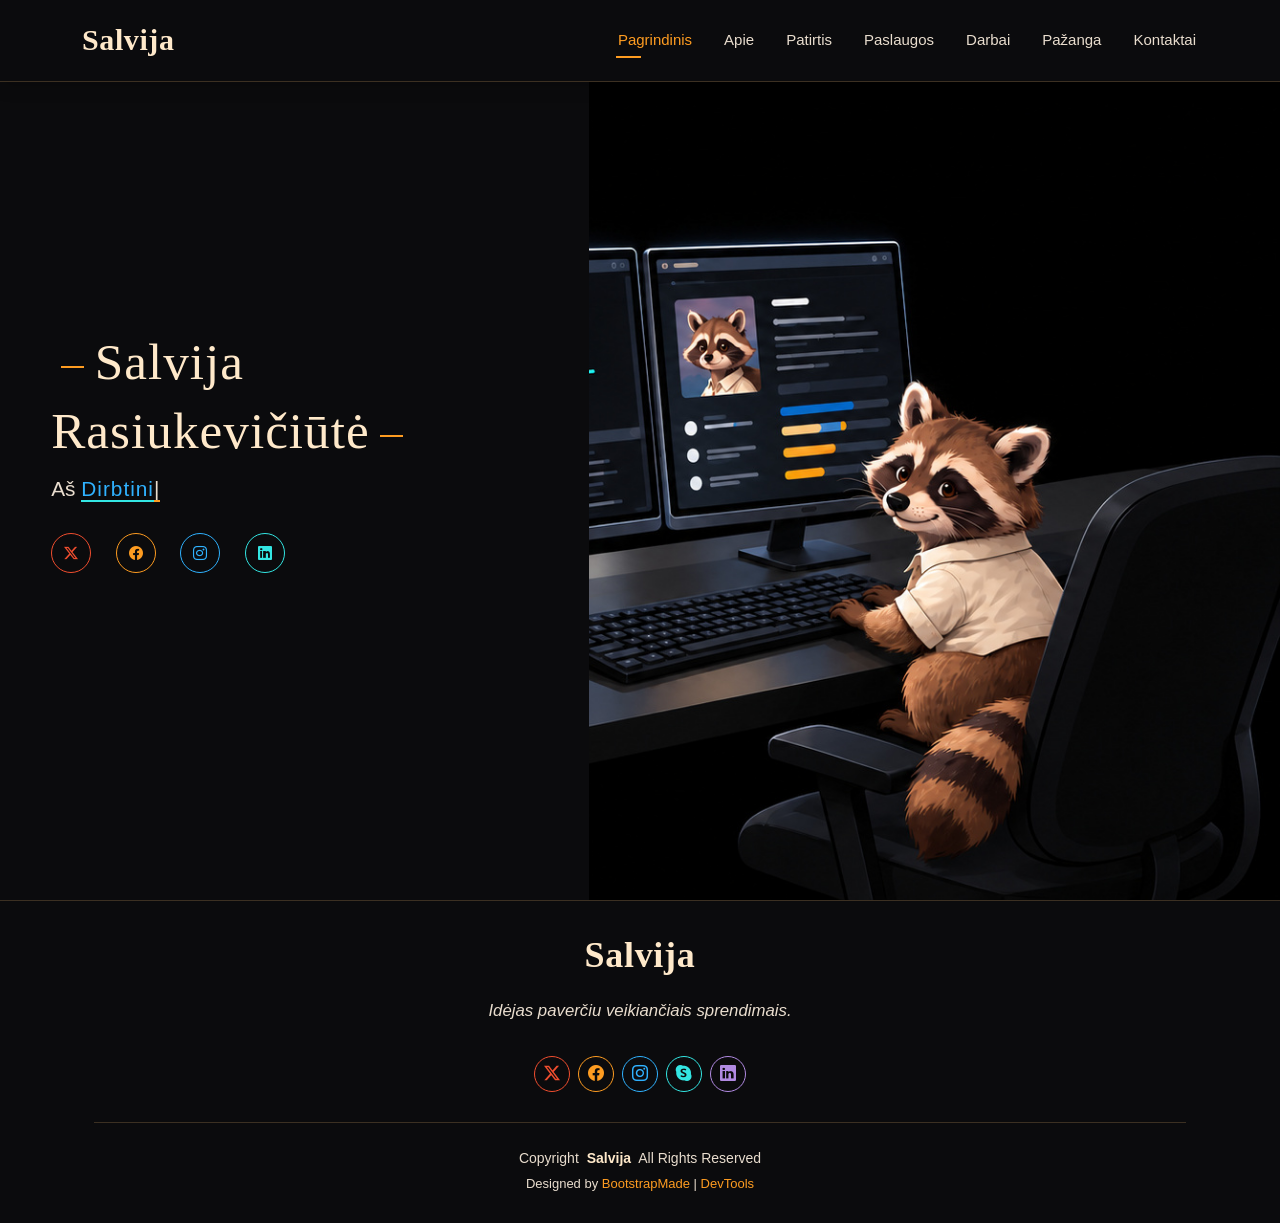
==== index.html @ 09b63aa3 "" ====
<!DOCTYPE html>
<html lang="lt">

<head>
  <meta charset="utf-8">
  <meta content="width=device-width, initial-scale=1.0" name="viewport">
  <title>Mano CV | Salvija Rasiukevičiūtė</title>
  <meta name="author" content="Salvija Rasiukevičiūtė">
  <meta name="description" content="Salvija Rasiukevičiūtė CV puslapis">
  <meta name="keywords" content="">

  <!-- Favicons -->
  <link href="assets/img/favicon.png?v=2" rel="icon">
  <link href="assets/img/apple-touch-icon.png" rel="apple-touch-icon">

  <!-- Fonts -->
  <link href="https://fonts.googleapis.com" rel="preconnect">
  <link href="https://fonts.gstatic.com" rel="preconnect" crossorigin>
  <link href="https://fonts.googleapis.com/css2?family=Roboto:ital,wght@0,100;0,300;0,400;0,500;0,700;0,900;1,100;1,300;1,400;1,500;1,700;1,900&family=Poppins:ital,wght@0,100;0,200;0,300;0,400;0,500;0,600;0,700;0,800;0,900;1,100;1,200;1,300;1,400;1,500;1,600;1,700;1,800;1,900&family=Raleway:ital,wght@0,100;0,200;0,300;0,400;0,500;0,600;0,700;0,800;0,900;1,100;1,200;1,300;1,400;1,500;1,600;1,700;1,800;1,900&display=swap" rel="stylesheet">

  <!-- Vendor CSS Files -->
  <link href="assets/vendor/bootstrap/css/bootstrap.min.css" rel="stylesheet">
  <link href="assets/vendor/bootstrap-icons/bootstrap-icons.css" rel="stylesheet">
  <link href="assets/vendor/aos/aos.css" rel="stylesheet">
  <link href="assets/vendor/swiper/swiper-bundle.min.css" rel="stylesheet">
  <link href="assets/vendor/glightbox/css/glightbox.min.css" rel="stylesheet">

  <!-- Main CSS File -->
  <link href="assets/css/main.css" rel="stylesheet">
  <link href="assets/css/custom.css?v=meskenas-2" rel="stylesheet">

  <!-- =======================================================
  * Template Name: Personal
  * Template URL: https://bootstrapmade.com/personal-free-resume-bootstrap-template/
  * Updated: Mar 05 2025 with Bootstrap v5.3.3
  * Author: BootstrapMade.com
  * License: https://bootstrapmade.com/license/
  ======================================================== -->
</head>

<body class="index-page">

  <header id="header" class="header d-flex align-items-center fixed-top">
    <div class="container-fluid container-xl position-relative d-flex align-items-center justify-content-between">

      <a href="index.html" class="logo d-flex align-items-center">
        <!-- Uncomment the line below if you also wish to use an image logo -->
        <!-- <img src="assets/img/logo.webp" alt=""> -->
        <h1 class="sitename">Salvija</h1>
      </a>

      <nav id="navmenu" class="navmenu">
        <ul>
          <li><a href="index.html" class="active">Pagrindinis</a></li>
          <li><a href="about.html">Apie</a></li>
          <li><a href="resume.html">Patirtis</a></li>
          <li><a href="services.html">Paslaugos</a></li>
          <li><a href="portfolio.html">Darbai</a></li>
          <li><a href="progress.html">Pažanga</a></li>
          <li><a href="contact.html">Kontaktai</a></li>
        </ul>
        <i class="mobile-nav-toggle d-xl-none bi bi-list"></i>
      </nav>

    </div>
  </header>

  <main class="main">

    <!-- Hero Section -->
    <section id="hero" class="hero section dark-background">

      <img src="assets/img/hero-bg.jpg" alt="Meškėnas prie kompiuterio su programavimo ir CV langais" data-aos="fade-in">

      <div class="container" data-aos="zoom-out" data-aos-delay="100">
        <h2>Salvija Rasiukevičiūtė</h2>
        <p>Aš <span class="typed" data-typed-items="Dirbtinio intelekto sistemų studentė"></span><span class="typed-cursor typed-cursor--blink"></span></p>
        <div class="social-links">
          <a href="#"><i class="bi bi-twitter-x"></i></a>
          <a href="#"><i class="bi bi-facebook"></i></a>
          <a href="#"><i class="bi bi-instagram"></i></a>
          <a href="#"><i class="bi bi-linkedin"></i></a>
        </div>
      </div>

    </section><!-- /Hero Section -->

  </main>

  <footer id="footer" class="footer dark-background">
    <div class="container">
      <h3 class="sitename">Salvija</h3>
      <p>Idėjas paverčiu veikiančiais sprendimais.</p>
      <div class="social-links d-flex justify-content-center">
        <a href=""><i class="bi bi-twitter-x"></i></a>
        <a href=""><i class="bi bi-facebook"></i></a>
        <a href=""><i class="bi bi-instagram"></i></a>
        <a href=""><i class="bi bi-skype"></i></a>
        <a href=""><i class="bi bi-linkedin"></i></a>
      </div>
      <div class="container">
        <div class="copyright">
          <span>Copyright</span> <strong class="px-1 sitename">Salvija</strong> <span>All Rights Reserved</span>
        </div>
        <div class="credits">
          <!-- All the links in the footer should remain intact. -->
          <!-- You can delete the links only if you've purchased the pro version. -->
          <!-- Licensing information: https://bootstrapmade.com/license/ -->
          <!-- Purchase the pro version with working PHP/AJAX contact form: [buy-url] -->
          Designed by <a href="https://bootstrapmade.com/">BootstrapMade</a> | <a href="https://bootstrapmade.com/tools/">DevTools</a>
        </div>
      </div>
    </div>
  </footer>

  <!-- Scroll Top -->
  <a href="#" id="scroll-top" class="scroll-top d-flex align-items-center justify-content-center"><i class="bi bi-arrow-up-short"></i></a>

  <!-- Preloader -->
  <div id="preloader"></div>

  <!-- Vendor JS Files -->
  <script src="assets/vendor/bootstrap/js/bootstrap.bundle.min.js"></script>
  <script src="assets/vendor/php-email-form/validate.js"></script>
  <script src="assets/vendor/aos/aos.js"></script>
  <script src="assets/vendor/typed.js/typed.umd.js"></script>
  <script src="assets/vendor/purecounter/purecounter_vanilla.js"></script>
  <script src="assets/vendor/waypoints/noframework.waypoints.js"></script>
  <script src="assets/vendor/swiper/swiper-bundle.min.js"></script>
  <script src="assets/vendor/glightbox/js/glightbox.min.js"></script>
  <script src="assets/vendor/imagesloaded/imagesloaded.pkgd.min.js"></script>
  <script src="assets/vendor/isotope-layout/isotope.pkgd.min.js"></script>

  <!-- Main JS File -->
  <script src="assets/js/main.js"></script>

</body>

</html>
---- assets/css/main.css ----
/**
* Template Name: Personal
* Template URL: https://bootstrapmade.com/personal-free-resume-bootstrap-template/
* Updated: Mar 05 2025 with Bootstrap v5.3.3
* Author: BootstrapMade.com
* License: https://bootstrapmade.com/license/
*/

/*--------------------------------------------------------------
# Font & Color Variables
# Help: https://bootstrapmade.com/color-system/
--------------------------------------------------------------*/
/* Fonts */
:root {
  --default-font: "Roboto",  system-ui, -apple-system, "Segoe UI", Roboto, "Helvetica Neue", Arial, "Noto Sans", "Liberation Sans", sans-serif, "Apple Color Emoji", "Segoe UI Emoji", "Segoe UI Symbol", "Noto Color Emoji";
  --heading-font: "Raleway",  sans-serif;
  --nav-font: "Poppins",  sans-serif;
}

/* Global Colors - The following color variables are used throughout the website. Updating them here will change the color scheme of the entire website */
:root { 
  --background-color: #000000; /* Background color for the entire website, including individual sections */
  --default-color: #fafafa; /* Default color used for the majority of the text content across the entire website */
  --heading-color: #ffffff; /* Color for headings, subheadings and title throughout the website */
  --accent-color: #18d26e; /* Accent color that represents your brand on the website. It's used for buttons, links, and other elements that need to stand out */
  --surface-color: #1a1a1a; /* The surface color is used as a background of boxed elements within sections, such as cards, icon boxes, or other elements that require a visual separation from the global background. */
  --contrast-color: #000000; /* Contrast color for text, ensuring readability against backgrounds of accent, heading, or default colors. */
}

/* Nav Menu Colors - The following color variables are used specifically for the navigation menu. They are separate from the global colors to allow for more customization options */
:root {
  --nav-color: #fafafa;  /* The default color of the main navmenu links */
  --nav-hover-color: #18d26e; /* Applied to main navmenu links when they are hovered over or active */
  --nav-mobile-background-color: #1a1a1a; /* Used as the background color for mobile navigation menu */
  --nav-dropdown-background-color: #1a1a1a; /* Used as the background color for dropdown items that appear when hovering over primary navigation items */
  --nav-dropdown-color: #fafafa; /* Used for navigation links of the dropdown items in the navigation menu. */
  --nav-dropdown-hover-color: #18d26e; /* Similar to --nav-hover-color, this color is applied to dropdown navigation links when they are hovered over. */
}

/* Color Presets - These classes override global colors when applied to any section or element, providing reuse of the sam color scheme. */

.light-background {
  --background-color: #1a1a1a;
  --surface-color: #343434;
}

.dark-background {
  --background-color: rgba(15, 15, 15, 0.975);
  --default-color: #ffffff;
  --heading-color: #ffffff;
  --surface-color: #292929f9;
  --contrast-color: #000000;
}

/* Smooth scroll */
:root {
  scroll-behavior: smooth;
}

/*--------------------------------------------------------------
# General Styling & Shared Classes
--------------------------------------------------------------*/
body {
  color: var(--default-color);
  background-color: var(--background-color);
  font-family: var(--default-font);
}

a {
  color: var(--accent-color);
  text-decoration: none;
  transition: 0.3s;
}

a:hover {
  color: color-mix(in srgb, var(--accent-color), transparent 25%);
  text-decoration: none;
}

h1,
h2,
h3,
h4,
h5,
h6 {
  color: var(--heading-color);
  font-family: var(--heading-font);
}

/* PHP Email Form Messages
------------------------------*/
.php-email-form .error-message {
  display: none;
  background: #df1529;
  color: #ffffff;
  text-align: left;
  padding: 15px;
  margin-bottom: 24px;
  font-weight: 600;
}

.php-email-form .sent-message {
  display: none;
  color: #ffffff;
  background: #059652;
  text-align: center;
  padding: 15px;
  margin-bottom: 24px;
  font-weight: 600;
}

.php-email-form .loading {
  display: none;
  background: var(--surface-color);
  text-align: center;
  padding: 15px;
  margin-bottom: 24px;
}

.php-email-form .loading:before {
  content: "";
  display: inline-block;
  border-radius: 50%;
  width: 24px;
  height: 24px;
  margin: 0 10px -6px 0;
  border: 3px solid var(--accent-color);
  border-top-color: var(--surface-color);
  animation: php-email-form-loading 1s linear infinite;
}

@keyframes php-email-form-loading {
  0% {
    transform: rotate(0deg);
  }

  100% {
    transform: rotate(360deg);
  }
}

/*--------------------------------------------------------------
# Global Header
--------------------------------------------------------------*/
.header {
  --background-color: rgba(0, 0, 0, 0);
  color: var(--default-color);
  background-color: var(--background-color);
  padding: 15px 0;
  transition: all 0.5s;
  z-index: 997;
}

.header .logo {
  line-height: 1;
}

.header .logo img {
  max-height: 32px;
  margin-right: 8px;
}

.header .logo h1 {
  font-size: 30px;
  margin: 0;
  font-weight: 700;
  color: var(--heading-color);
}

.scrolled .header {
  box-shadow: 0px 0 18px rgba(0, 0, 0, 0.1);
}

/* Global Header on Scroll
------------------------------*/
.scrolled .header {
  --background-color: rgba(0, 0, 0, 0.8);
}

/*--------------------------------------------------------------
# Navigation Menu
--------------------------------------------------------------*/
/* Desktop Navigation */
@media (min-width: 1200px) {
  .navmenu {
    padding: 0;
  }

  .navmenu ul {
    margin: 0;
    padding: 0;
    display: flex;
    list-style: none;
    align-items: center;
  }

  .navmenu li {
    position: relative;
  }

  .navmenu>ul>li {
    white-space: nowrap;
    padding: 15px 14px;
  }

  .navmenu>ul>li:last-child {
    padding-right: 0;
  }

  .navmenu a,
  .navmenu a:focus {
    color: var(--nav-color);
    font-size: 15px;
    padding: 0 2px;
    font-family: var(--nav-font);
    font-weight: 400;
    display: flex;
    align-items: center;
    justify-content: space-between;
    white-space: nowrap;
    transition: 0.3s;
    position: relative;
  }

  .navmenu a i,
  .navmenu a:focus i {
    font-size: 12px;
    line-height: 0;
    margin-left: 5px;
    transition: 0.3s;
  }

  .navmenu>ul>li>a:before {
    content: "";
    position: absolute;
    height: 2px;
    bottom: -6px;
    left: 0;
    background-color: var(--nav-hover-color);
    visibility: hidden;
    width: 0px;
    transition: all 0.3s ease-in-out 0s;
  }

  .navmenu a:hover:before,
  .navmenu li:hover>a:before,
  .navmenu .active:before {
    visibility: visible;
    width: 25px;
  }

  .navmenu li:hover>a,
  .navmenu .active,
  .navmenu .active:focus {
    color: var(--nav-hover-color);
  }

  .navmenu .dropdown ul {
    margin: 0;
    padding: 10px 0;
    background: var(--nav-dropdown-background-color);
    display: block;
    position: absolute;
    visibility: hidden;
    left: 14px;
    top: 130%;
    opacity: 0;
    transition: 0.3s;
    border-radius: 4px;
    z-index: 99;
    box-shadow: 0px 0px 30px rgba(0, 0, 0, 0.1);
  }

  .navmenu .dropdown ul li {
    min-width: 200px;
  }

  .navmenu .dropdown ul a {
    padding: 10px 20px;
    font-size: 15px;
    text-transform: none;
    color: var(--nav-dropdown-color);
  }

  .navmenu .dropdown ul a i {
    font-size: 12px;
  }

  .navmenu .dropdown ul a:hover,
  .navmenu .dropdown ul .active:hover,
  .navmenu .dropdown ul li:hover>a {
    color: var(--nav-dropdown-hover-color);
  }

  .navmenu .dropdown:hover>ul {
    opacity: 1;
    top: 100%;
    visibility: visible;
  }

  .navmenu .dropdown .dropdown ul {
    top: 0;
    left: -90%;
    visibility: hidden;
  }

  .navmenu .dropdown .dropdown:hover>ul {
    opacity: 1;
    top: 0;
    left: -100%;
    visibility: visible;
  }
}

/* Mobile Navigation */
@media (max-width: 1199px) {
  .mobile-nav-toggle {
    color: var(--nav-color);
    font-size: 28px;
    line-height: 0;
    margin-right: 10px;
    cursor: pointer;
    transition: color 0.3s;
  }

  .navmenu {
    padding: 0;
    z-index: 9997;
  }

  .navmenu ul {
    display: none;
    list-style: none;
    position: absolute;
    inset: 60px 20px 20px 20px;
    padding: 10px 0;
    margin: 0;
    border-radius: 6px;
    background-color: var(--nav-mobile-background-color);
    border: 1px solid color-mix(in srgb, var(--default-color), transparent 90%);
    box-shadow: none;
    overflow-y: auto;
    transition: 0.3s;
    z-index: 9998;
  }

  .navmenu a,
  .navmenu a:focus {
    color: var(--nav-dropdown-color);
    padding: 10px 20px;
    font-family: var(--nav-font);
    font-size: 17px;
    font-weight: 500;
    display: flex;
    align-items: center;
    justify-content: space-between;
    white-space: nowrap;
    transition: 0.3s;
  }

  .navmenu a i,
  .navmenu a:focus i {
    font-size: 12px;
    line-height: 0;
    margin-left: 5px;
    width: 30px;
    height: 30px;
    display: flex;
    align-items: center;
    justify-content: center;
    border-radius: 50%;
    transition: 0.3s;
    background-color: color-mix(in srgb, var(--accent-color), transparent 90%);
  }

  .navmenu a i:hover,
  .navmenu a:focus i:hover {
    background-color: var(--accent-color);
    color: var(--contrast-color);
  }

  .navmenu a:hover,
  .navmenu .active,
  .navmenu .active:focus {
    color: var(--nav-dropdown-hover-color);
  }

  .navmenu .active i,
  .navmenu .active:focus i {
    background-color: var(--accent-color);
    color: var(--contrast-color);
    transform: rotate(180deg);
  }

  .navmenu .dropdown ul {
    position: static;
    display: none;
    z-index: 99;
    padding: 10px 0;
    margin: 10px 20px;
    background-color: var(--nav-dropdown-background-color);
    transition: all 0.5s ease-in-out;
  }

  .navmenu .dropdown ul ul {
    background-color: rgba(33, 37, 41, 0.1);
  }

  .navmenu .dropdown>.dropdown-active {
    display: block;
    background-color: rgba(33, 37, 41, 0.03);
  }

  .mobile-nav-active {
    overflow: hidden;
  }

  .mobile-nav-active .mobile-nav-toggle {
    color: #fff;
    position: absolute;
    font-size: 32px;
    top: 15px;
    right: 15px;
    margin-right: 0;
    z-index: 9999;
  }

  .mobile-nav-active .navmenu {
    position: fixed;
    overflow: hidden;
    inset: 0;
    background: rgba(33, 37, 41, 0.8);
    transition: 0.3s;
  }

  .mobile-nav-active .navmenu>ul {
    display: block;
  }
}

/*--------------------------------------------------------------
# Global Footer
--------------------------------------------------------------*/
.footer {
  color: var(--default-color);
  background-color: var(--background-color);
  font-size: 14px;
  text-align: center;
  padding: 30px 0;
  position: relative;
}

.footer h3 {
  font-size: 36px;
  font-weight: 700;
  position: relative;
  padding: 0;
  margin: 0 0 15px 0;
}

.footer p {
  font-size: 15;
  font-style: italic;
  padding: 0;
  margin: 0 0 30px 0;
}

.footer .social-links {
  margin: 0 0 30px 0;
}

.footer .social-links a {
  font-size: 16px;
  display: flex;
  align-items: center;
  justify-content: center;
  background: var(--accent-color);
  color: var(--contrast-color);
  line-height: 1;
  margin: 0 4px;
  border-radius: 50%;
  text-align: center;
  width: 36px;
  height: 36px;
  transition: 0.3s;
}

.footer .social-links a:hover {
  background: color-mix(in srgb, var(--accent-color), transparent 20%);
  text-decoration: none;
}

.footer .copyright {
  padding-top: 25px;
  border-top: 1px solid color-mix(in srgb, var(--default-color), transparent 90%);
}

.footer .credits {
  font-size: 13px;
  padding-top: 5px;
}

/*--------------------------------------------------------------
# Preloader
--------------------------------------------------------------*/
#preloader {
  position: fixed;
  inset: 0;
  z-index: 999999;
  overflow: hidden;
  background: var(--background-color);
  transition: all 0.6s ease-out;
}

#preloader:before {
  content: "";
  position: fixed;
  top: calc(50% - 30px);
  left: calc(50% - 30px);
  border: 6px solid #ffffff;
  border-color: var(--accent-color) transparent var(--accent-color) transparent;
  border-radius: 50%;
  width: 60px;
  height: 60px;
  animation: animate-preloader 1.5s linear infinite;
}

@keyframes animate-preloader {
  0% {
    transform: rotate(0deg);
  }

  100% {
    transform: rotate(360deg);
  }
}

/*--------------------------------------------------------------
# Scroll Top Button
--------------------------------------------------------------*/
.scroll-top {
  position: fixed;
  visibility: hidden;
  opacity: 0;
  right: 15px;
  bottom: -15px;
  z-index: 99999;
  background-color: var(--accent-color);
  width: 44px;
  height: 44px;
  border-radius: 50px;
  transition: all 0.4s;
}

.scroll-top i {
  font-size: 24px;
  color: var(--contrast-color);
  line-height: 0;
}

.scroll-top:hover {
  background-color: color-mix(in srgb, var(--accent-color), transparent 20%);
  color: var(--contrast-color);
}

.scroll-top.active {
  visibility: visible;
  opacity: 1;
  bottom: 15px;
}

/*--------------------------------------------------------------
# Disable aos animation delay on mobile devices
--------------------------------------------------------------*/
@media screen and (max-width: 768px) {
  [data-aos-delay] {
    transition-delay: 0 !important;
  }
}

/*--------------------------------------------------------------
# Global Page Titles & Breadcrumbs
--------------------------------------------------------------*/
.page-title {
  color: var(--default-color);
  background-color: var(--background-color);
  position: relative;
}

.page-title .heading {
  padding: 160px 0 80px 0;
  border-top: 1px solid color-mix(in srgb, var(--default-color), transparent 90%);
}

.page-title .heading h1 {
  font-size: 38px;
  font-weight: 700;
}

.page-title nav {
  background-color: color-mix(in srgb, var(--default-color), transparent 90%);
  padding: 20px 0;
}

.page-title nav ol {
  display: flex;
  flex-wrap: wrap;
  list-style: none;
  margin: 0;
  font-size: 16px;
  font-weight: 600;
}

.page-title nav ol li+li {
  padding-left: 10px;
}

.page-title nav ol li+li::before {
  content: "/";
  display: inline-block;
  padding-right: 10px;
  color: color-mix(in srgb, var(--default-color), transparent 70%);
}

/*--------------------------------------------------------------
# Global Sections
--------------------------------------------------------------*/
section,
.section {
  color: var(--default-color);
  background-color: var(--background-color);
  padding: 60px 0;
  scroll-margin-top: 100px;
  overflow: clip;
}

@media (max-width: 1199px) {

  section,
  .section {
    scroll-margin-top: 66px;
  }
}

/*--------------------------------------------------------------
# Global Section Titles
--------------------------------------------------------------*/
.section-title {
  padding-bottom: 60px;
  position: relative;
}

.section-title h2 {
  font-size: 14px;
  font-weight: 500;
  padding: 0;
  line-height: 1px;
  margin: 0;
  letter-spacing: 1.5px;
  text-transform: uppercase;
  color: color-mix(in srgb, var(--default-color), transparent 50%);
  position: relative;
}

.section-title h2::after {
  content: "";
  width: 120px;
  height: 1px;
  display: inline-block;
  background: var(--accent-color);
  margin: 4px 10px;
}

.section-title div {
  color: var(--heading-color);
  margin: 0;
  margin: 0;
  font-size: 28px;
  font-weight: 700;
  text-transform: uppercase;
  font-family: var(--heading-font);
}

/*--------------------------------------------------------------
# Hero Section
--------------------------------------------------------------*/
.hero {
  width: 100%;
  min-height: 100vh;
  position: relative;
  padding: 80px 0;
  display: flex;
  align-items: center;
  justify-content: center;
}

.hero img {
  position: absolute;
  inset: 0;
  display: block;
  width: 100%;
  height: 100%;
  object-fit: cover;
  z-index: 1;
}

.hero .container {
  position: relative;
  z-index: 3;
}

.hero h2 {
  margin: 0;
  font-size: 64px;
  font-weight: 700;
}

.hero p {
  margin: 5px 0 0 0;
  font-size: 26px;
}

.hero p span {
  letter-spacing: 1px;
  border-bottom: 2px solid var(--accent-color);
}

.hero .social-links {
  margin-top: 25px;
}

.hero .social-links a {
  background-color: color-mix(in srgb, var(--default-color), transparent 90%);
  color: var(--default-color);
  font-size: 14px;
  width: 40px;
  height: 40px;
  border-radius: 50px;
  display: inline-flex;
  align-items: center;
  justify-content: center;
  margin-right: 20px;
  transition: 0.3s;
}

.hero .social-links a:hover {
  background-color: var(--accent-color);
}

@media (max-width: 768px) {
  .hero h2 {
    font-size: 32px;
  }

  .hero p {
    font-size: 20px;
  }
}

/*--------------------------------------------------------------
# About Section
--------------------------------------------------------------*/
.about .content h2 {
  font-weight: 700;
  font-size: 24px;
}

.about .content ul {
  list-style: none;
  padding: 0;
}

.about .content ul li {
  margin-bottom: 20px;
  display: flex;
  align-items: center;
}

.about .content ul strong {
  margin-right: 10px;
}

.about .content ul i {
  font-size: 16px;
  margin-right: 5px;
  color: var(--accent-color);
  line-height: 0;
}

/*--------------------------------------------------------------
# Stats Section
--------------------------------------------------------------*/
.stats i {
  background-color: var(--surface-color);
  color: var(--accent-color);
  box-shadow: 0px 2px 25px rgba(0, 0, 0, 0.1);
  width: 54px;
  height: 54px;
  font-size: 24px;
  border-radius: 50px;
  border: 2px solid var(--background-color);
  display: inline-flex;
  align-items: center;
  justify-content: center;
  position: relative;
  z-index: 1;
}

.stats .stats-item {
  background-color: var(--surface-color);
  margin-top: -27px;
  padding: 30px 30px 25px 30px;
  width: 100%;
  position: relative;
  text-align: center;
  box-shadow: 0px 2px 35px rgba(0, 0, 0, 0.1);
  border-radius: 4px;
  z-index: 0;
}

.stats .stats-item span {
  font-size: 36px;
  display: block;
  font-weight: 700;
  color: color-mix(in srgb, var(--default-color), transparent 20%);
}

.stats .stats-item p {
  padding: 0;
  margin: 0;
  font-family: var(--heading-font);
  font-size: 16px;
}

/*--------------------------------------------------------------
# Skills Section
--------------------------------------------------------------*/
.skills .progress {
  height: 60px;
  display: block;
  background: none;
  border-radius: 0;
}

.skills .progress .skill {
  color: var(--heading-color);
  padding: 0;
  margin: 0 0 6px 0;
  text-transform: uppercase;
  display: block;
  font-weight: 600;
  font-family: var(--heading-font);
}

.skills .progress .skill .val {
  float: right;
  font-style: normal;
}

.skills .progress-bar-wrap {
  background: color-mix(in srgb, var(--default-color), transparent 90%);
  height: 10px;
}

.skills .progress-bar {
  width: 1px;
  height: 10px;
  transition: 0.9s;
  background-color: var(--accent-color);
}

/*--------------------------------------------------------------
# Interests Section
--------------------------------------------------------------*/
.interests .features-item {
  background-color: var(--surface-color);
  display: flex;
  align-items: center;
  padding: 20px;
  transition: 0.3s;
  border: 1px solid color-mix(in srgb, var(--default-color), transparent 90%);
  position: relative;
}

.interests .features-item i {
  font-size: 32px;
  padding-right: 10px;
  line-height: 0;
}

.interests .features-item h3 {
  font-weight: 700;
  margin: 0;
  padding: 0;
  line-height: 1;
  font-size: 16px;
}

.interests .features-item h3 a {
  color: var(--heading-color);
  transition: 0.3s;
}

.interests .features-item:hover {
  border-color: var(--accent-color);
}

.interests .features-item:hover h3 a {
  color: var(--accent-color);
}

/*--------------------------------------------------------------
# Testimonials Section
--------------------------------------------------------------*/
.testimonials .testimonials-carousel,
.testimonials .testimonials-slider {
  overflow: hidden;
}

.testimonials .testimonial-item {
  box-sizing: content-box;
  min-height: 320px;
}

.testimonials .testimonial-item .testimonial-img {
  width: 90px;
  border-radius: 50%;
  margin: -40px 0 0 40px;
  position: relative;
  z-index: 2;
  border: 6px solid var(--background-color);
}

.testimonials .testimonial-item h3 {
  font-size: 18px;
  font-weight: bold;
  margin: 10px 0 5px 45px;
}

.testimonials .testimonial-item h4 {
  font-size: 14px;
  color: color-mix(in srgb, var(--default-color), transparent 20%);
  margin: 0 0 0 45px;
}

.testimonials .testimonial-item .quote-icon-left,
.testimonials .testimonial-item .quote-icon-right {
  color: color-mix(in srgb, var(--accent-color), transparent 50%);
  font-size: 26px;
  line-height: 0;
}

.testimonials .testimonial-item .quote-icon-left {
  display: inline-block;
  left: -5px;
  position: relative;
}

.testimonials .testimonial-item .quote-icon-right {
  display: inline-block;
  right: -5px;
  position: relative;
  top: 10px;
  transform: scale(-1, -1);
}

.testimonials .testimonial-item p {
  font-style: italic;
  margin: 0 15px 0 15px;
  padding: 20px 20px 60px 20px;
  background: var(--surface-color);
  border-radius: 6px;
  position: relative;
  z-index: 1;
}

.testimonials .swiper-wrapper {
  height: auto;
}

.testimonials .swiper-pagination {
  margin-top: 20px;
  position: relative;
}

.testimonials .swiper-pagination .swiper-pagination-bullet {
  width: 12px;
  height: 12px;
  background-color: var(--background-color);
  opacity: 1;
  border: 1px solid var(--accent-color);
}

.testimonials .swiper-pagination .swiper-pagination-bullet-active {
  background-color: var(--accent-color);
}

/*--------------------------------------------------------------
# Resume Section
--------------------------------------------------------------*/
.resume .resume-title {
  color: var(--heading-color);
  font-size: 26px;
  font-weight: 700;
  margin-top: 20px;
  margin-bottom: 20px;
}

.resume .resume-item {
  padding: 0 0 20px 20px;
  margin-top: -2px;
  border-left: 2px solid var(--accent-color);
  position: relative;
}

.resume .resume-item h4 {
  line-height: 18px;
  font-size: 18px;
  font-weight: 600;
  text-transform: uppercase;
  color: color-mix(in srgb, var(--default-color), transparent 20%);
  margin-bottom: 10px;
}

.resume .resume-item h5 {
  font-size: 16px;
  padding: 5px 15px;
  display: inline-block;
  font-weight: 600;
  margin-bottom: 10px;
}

.resume .resume-item ul {
  padding-left: 20px;
}

.resume .resume-item ul li {
  padding-bottom: 10px;
}

.resume .resume-item:last-child {
  padding-bottom: 0;
}

.resume .resume-item::before {
  content: "";
  position: absolute;
  width: 16px;
  height: 16px;
  border-radius: 50px;
  left: -9px;
  top: 0;
  background: var(--background-color);
  border: 2px solid var(--accent-color);
}

/*--------------------------------------------------------------
# Services Section
--------------------------------------------------------------*/
.services .service-item {
  background-color: var(--surface-color);
  text-align: center;
  padding: 80px 20px;
  transition: all ease-in-out 0.3s;
  height: 100%;
}

.services .service-item .icon {
  margin: 0 auto;
  width: 64px;
  height: 64px;
  background: var(--accent-color);
  border-radius: 4px;
  display: flex;
  align-items: center;
  justify-content: center;
  margin-bottom: 20px;
  transition: 0.3s;
  transform-style: preserve-3d;
}

.services .service-item .icon i {
  color: var(--contrast-color);
  font-size: 28px;
  transition: ease-in-out 0.3s;
}

.services .service-item .icon::before {
  position: absolute;
  content: "";
  left: -8px;
  top: -8px;
  height: 100%;
  width: 100%;
  background: color-mix(in srgb, var(--accent-color), transparent 80%);
  border-radius: 5px;
  transition: all 0.3s ease-out 0s;
  transform: translateZ(-1px);
}

.services .service-item h3 {
  font-weight: 700;
  margin: 10px 0 15px 0;
  font-size: 22px;
}

.services .service-item p {
  line-height: 24px;
  font-size: 14px;
  margin-bottom: 0;
}

.services .service-item:hover {
  background: var(--accent-color);
  border-color: var(--accent-color);
}

.services .service-item:hover .icon {
  background: var(--surface-color);
}

.services .service-item:hover .icon i {
  color: var(--accent-color);
}

.services .service-item:hover .icon::before {
  background: color-mix(in srgb, var(--background-color), transparent 70%);
}

.services .service-item:hover h3,
.services .service-item:hover p {
  color: var(--contrast-color);
}

/*--------------------------------------------------------------
# Service Details Section
--------------------------------------------------------------*/
.service-details .services-list {
  background-color: var(--surface-color);
  padding: 10px 30px;
  border: 1px solid color-mix(in srgb, var(--default-color), transparent 90%);
  margin-bottom: 20px;
}

.service-details .services-list a {
  display: block;
  line-height: 1;
  padding: 8px 0 8px 15px;
  border-left: 3px solid color-mix(in srgb, var(--default-color), transparent 70%);
  margin: 20px 0;
  color: color-mix(in srgb, var(--default-color), transparent 20%);
  transition: 0.3s;
}

.service-details .services-list a.active {
  color: var(--heading-color);
  font-weight: 700;
  border-color: var(--accent-color);
}

.service-details .services-list a:hover {
  border-color: var(--accent-color);
}

.service-details .services-img {
  margin-bottom: 20px;
}

.service-details h3 {
  font-size: 26px;
  font-weight: 700;
}

.service-details h4 {
  font-size: 20px;
  font-weight: 700;
}

.service-details p {
  font-size: 15px;
}

.service-details ul {
  list-style: none;
  padding: 0;
  font-size: 15px;
}

.service-details ul li {
  padding: 5px 0;
  display: flex;
  align-items: center;
}

.service-details ul i {
  font-size: 20px;
  margin-right: 8px;
  color: var(--accent-color);
}

/*--------------------------------------------------------------
# Portfolio Section
--------------------------------------------------------------*/
.portfolio .portfolio-filters {
  padding: 0;
  margin: 0 auto 20px auto;
  list-style: none;
  text-align: center;
}

.portfolio .portfolio-filters li {
  cursor: pointer;
  display: inline-block;
  padding: 0;
  font-size: 18px;
  font-weight: 500;
  margin: 0 10px;
  line-height: 1;
  margin-bottom: 5px;
  transition: all 0.3s ease-in-out;
}

.portfolio .portfolio-filters li:hover,
.portfolio .portfolio-filters li.filter-active {
  color: var(--accent-color);
}

.portfolio .portfolio-filters li:first-child {
  margin-left: 0;
}

.portfolio .portfolio-filters li:last-child {
  margin-right: 0;
}

@media (max-width: 575px) {
  .portfolio .portfolio-filters li {
    font-size: 14px;
    margin: 0 5px;
  }
}

.portfolio .portfolio-content {
  position: relative;
  overflow: hidden;
}

.portfolio .portfolio-content img {
  transition: 0.3s;
}

.portfolio .portfolio-content .portfolio-info {
  opacity: 0;
  position: absolute;
  inset: 0;
  z-index: 3;
  transition: all ease-in-out 0.3s;
  background: rgba(0, 0, 0, 0.6);
  padding: 15px;
}

.portfolio .portfolio-content .portfolio-info h4 {
  font-size: 14px;
  padding: 5px 10px;
  font-weight: 400;
  color: #ffffff;
  display: inline-block;
  background-color: var(--accent-color);
}

.portfolio .portfolio-content .portfolio-info p {
  position: absolute;
  bottom: 10px;
  text-align: center;
  display: inline-block;
  left: 0;
  right: 0;
  font-size: 16px;
  font-weight: 600;
  color: rgba(255, 255, 255, 0.8);
}

.portfolio .portfolio-content .portfolio-info .preview-link,
.portfolio .portfolio-content .portfolio-info .details-link {
  position: absolute;
  left: calc(50% - 40px);
  font-size: 26px;
  top: calc(50% - 14px);
  color: #fff;
  transition: 0.3s;
  line-height: 1.2;
}

.portfolio .portfolio-content .portfolio-info .preview-link:hover,
.portfolio .portfolio-content .portfolio-info .details-link:hover {
  color: var(--accent-color);
}

.portfolio .portfolio-content .portfolio-info .details-link {
  left: 50%;
  font-size: 34px;
  line-height: 0;
}

.portfolio .portfolio-content:hover .portfolio-info {
  opacity: 1;
}

.portfolio .portfolio-content:hover img {
  transform: scale(1.1);
}

/*--------------------------------------------------------------
# Portfolio Details Section
--------------------------------------------------------------*/
.portfolio-details .portfolio-details-slider img {
  width: 100%;
}

.portfolio-details .portfolio-details-slider .swiper-pagination {
  margin-top: 20px;
  position: relative;
}

.portfolio-details .portfolio-details-slider .swiper-pagination .swiper-pagination-bullet {
  width: 12px;
  height: 12px;
  background-color: color-mix(in srgb, var(--default-color), transparent 85%);
  opacity: 1;
}

.portfolio-details .portfolio-details-slider .swiper-pagination .swiper-pagination-bullet-active {
  background-color: var(--accent-color);
}

.portfolio-details .portfolio-info {
  background-color: var(--surface-color);
  padding: 30px;
  box-shadow: 0px 0 30px rgba(0, 0, 0, 0.1);
}

.portfolio-details .portfolio-info h3 {
  font-size: 22px;
  font-weight: 700;
  margin-bottom: 20px;
  padding-bottom: 20px;
  border-bottom: 1px solid color-mix(in srgb, var(--default-color), transparent 85%);
}

.portfolio-details .portfolio-info ul {
  list-style: none;
  padding: 0;
  font-size: 15px;
}

.portfolio-details .portfolio-info ul li+li {
  margin-top: 10px;
}

.portfolio-details .portfolio-description {
  padding-top: 30px;
}

.portfolio-details .portfolio-description h2 {
  font-size: 26px;
  font-weight: 700;
  margin-bottom: 20px;
}

.portfolio-details .portfolio-description p {
  padding: 0;
  color: color-mix(in srgb, var(--default-color), transparent 30%);
}

/*--------------------------------------------------------------
# Starter Section Section
--------------------------------------------------------------*/
.starter-section {
  /* Add your styles here */
}

/*--------------------------------------------------------------
# Contact Section
--------------------------------------------------------------*/
.contact .info-item {
  box-shadow: 0px 0px 20px rgba(0, 0, 0, 0.1);
  padding: 20px 30px;
}

.contact .info-item .icon {
  color: var(--contrast-color);
  background-color: var(--accent-color);
  width: 56px;
  height: 56px;
  font-size: 24px;
  display: flex;
  justify-content: center;
  align-items: center;
  transition: all 0.3s ease-in-out;
  border-radius: 50%;
  margin-right: 15px;
}

.contact .info-item h3 {
  font-size: 18px;
  font-weight: 700;
  margin: 0 0 2px 0;
}

.contact .info-item p {
  padding: 0;
  margin-bottom: 0;
  font-size: 14px;
}

.contact .info-item .social-links a {
  font-size: 24px;
  display: inline-block;
  line-height: 1;
  margin: 4px 6px 0 0;
  transition: 0.3s;
  color: color-mix(in srgb, var(--default-color), transparent 50%);
}

.contact .info-item .social-links a:hover {
  color: var(--accent-color);
}

.contact .php-email-form {
  box-shadow: 0px 0px 20px rgba(0, 0, 0, 0.1);
  padding: 30px;
  margin-top: 30px;
}

@media (max-width: 575px) {
  .contact .php-email-form {
    padding: 20px;
  }
}

.contact .php-email-form input[type=text],
.contact .php-email-form input[type=email],
.contact .php-email-form textarea {
  color: var(--default-color);
  background-color: color-mix(in srgb, var(--background-color), transparent 50%);
  border-color: color-mix(in srgb, var(--default-color), transparent 80%);
  font-size: 14px;
  padding: 10px 15px;
  box-shadow: none;
  border-radius: 0;
}

.contact .php-email-form input[type=text]:focus,
.contact .php-email-form input[type=email]:focus,
.contact .php-email-form textarea:focus {
  border-color: var(--accent-color);
}

.contact .php-email-form input[type=text]::placeholder,
.contact .php-email-form input[type=email]::placeholder,
.contact .php-email-form textarea::placeholder {
  color: color-mix(in srgb, var(--default-color), transparent 70%);
}

.contact .php-email-form button[type=submit] {
  color: var(--contrast-color);
  background: var(--accent-color);
  border: 0;
  padding: 10px 30px;
  transition: 0.4s;
  border-radius: 50px;
}

.contact .php-email-form button[type=submit]:hover {
  background: color-mix(in srgb, var(--accent-color), transparent 20%);
}
---- assets/css/custom.css ----
/* 1-2. Spalvos ir sriftai */
:root {
  /* Nuotraukos spalvos */
  --red: #f14e2f;
  --orange: #fe9c21;
  --blue: #30b2ff;
  --aqua: #33e6e3;
  --violet: #b18ae2;
  --gold: #fdc749;
  --divider-color: #3c3022;
  --panel-border: #302a24;
  --page-accent: var(--orange);
  --default-font: "Segoe UI", Arial, sans-serif;
  --heading-font: Georgia, serif;
  --nav-font: "Segoe UI", Arial, sans-serif;
  --background-color: #0b0b0d;
  --surface-color: #101011;
  --default-color: #e9ddce;
  --heading-color: #ffe9ca;
  --accent-color: var(--orange);
  --contrast-color: #0b0b0d;
  --nav-color: #e9ddce;
  --nav-hover-color: var(--orange);
  --nav-mobile-background-color: var(--surface-color);
  --nav-dropdown-background-color: var(--surface-color);
  --nav-dropdown-color: #e9ddce;
  --nav-dropdown-hover-color: var(--blue);
}
.dark-background, .light-background {
  --background-color: #0b0b0d;
  --surface-color: #101011;
  --default-color: #e9ddce;
  --heading-color: #ffe9ca;
  --contrast-color: #0b0b0d;
}
h1, h2, h3, h4, h5, h6 {
  font-family: var(--heading-font);
  color: var(--heading-color);
  font-weight: 400;
  line-height: 1.35;
  letter-spacing: 0.02em;
}
h1, .page-title .heading h1 { font-size: 2.6rem; font-weight: 400; }
h2 { font-size: 2rem; }
h3, .resume .resume-title { font-size: 1.6rem; font-weight: 400; }
h4 { font-size: 1.4rem; }
h5 { font-size: 1.2rem; }
h6 { font-size: 1rem; }
.hero h2 { font-size: 3.2rem; font-weight: 400; }
.about .content h2 { font-size: 1.6rem; font-weight: 400; }
.resume .resume-item h4 { color: var(--heading-color); text-transform: none; }
p { font-size: 1.05rem; line-height: 1.85; color: var(--default-color); margin-bottom: 1.2rem; }
.hero p { font-size: 1.3rem; }
.contact .info-item p { font-size: 1.05rem; color: var(--default-color); }

/* 3. Mygtukai ir nuorodos */
.main p a { color: var(--blue); text-decoration: underline; text-underline-offset: 4px; }
a:hover, .main p a:hover { color: #ffe9ca; }
a:active { color: var(--red); }
a:focus-visible, button:focus-visible { outline: 2px solid #ffe9ca; outline-offset: 4px; }
.contact .php-email-form button[type=submit], .scroll-top {
  background: var(--orange);
  color: #0b0b0d;
  border: 1px solid var(--gold);
  border-radius: 6px;
  box-shadow: 0 3px 10px #00000025;
}
.contact .php-email-form button[type=submit] { padding: 12px 30px; }
.contact .php-email-form button[type=submit]:hover, .scroll-top:hover { background: var(--gold); color: #0b0b0d; }
.contact .php-email-form button[type=submit]:active, .scroll-top:active { background: var(--red); transform: translateY(2px); }

/* 4. Tarpai ir turinio blokai */
.about, .resume, .portfolio { padding: 48px 0; margin-bottom: 24px; }
.about .content, .resume .resume-item, .portfolio figure,
.skills .skills-content, .services-page .section > .container,
.contact .info-item, .contact .php-email-form {
  padding: 28px;
  background: var(--surface-color);
  border: 1px solid var(--panel-border);
  border-radius: 10px;
  box-shadow: 0 8px 24px #00000050;
}
.about .content { margin-top: 12px; border-top: 2px solid var(--gold); }
.about img, .portfolio img { border-radius: 6px; }
.resume .resume-item { margin: 0 0 24px 12px; border-left: 2px solid var(--detail); }
.resume .resume-item:last-child { padding-bottom: 28px; }
.portfolio figure { height: 100%; margin: 0; padding: 20px; border-top: 2px solid var(--red); }
.portfolio .col-lg-4:nth-child(2) figure { border-top-color: var(--blue); }
.portfolio .col-lg-4:nth-child(3) figure { border-top-color: var(--violet); }
.services-page .section > .container { width: calc(100% - 24px); }
.contact .php-email-form { margin-top: 28px; }

/* 5. Navigacijos juosta: fonas, krastine, seselis, tarpai */
.header, .scrolled .header {
  background: #0b0b0d;
  border-bottom: 1px solid var(--divider-color);
  box-shadow: 0 4px 16px #00000030;
  padding: 14px 0;
}
/* Progreso juostos: fonas, aukstis, krastine ir apvalumas */
.skills .progress { height: 72px; }
.skills .progress-bar-wrap { height: 12px; background: #08090b; border: 1px solid var(--panel-border); border-radius: 6px; overflow: hidden; }
/* Įgūdžių akcentai: kailio varis ir ekrano spalvos */
.skills .progress-bar { height: 10px; background: var(--gold); border-radius: 5px; }
.skills .col-lg-6:first-child .progress:nth-child(2) .progress-bar { background: var(--blue); }
.skills .col-lg-6:first-child .progress:nth-child(3) .progress-bar { background: var(--red); }
.skills .col-lg-6:last-child .progress:nth-child(1) .progress-bar { background: var(--aqua); }
.skills .col-lg-6:last-child .progress:nth-child(2) .progress-bar { background: var(--orange); }
.skills .col-lg-6:last-child .progress:nth-child(3) .progress-bar { background: var(--violet); }

/* Papildoma 1. Sarasu pseudo-elementai ir skaitiklis */
#services ul, #services ol { list-style: none; padding-left: 0; }
#services li { position: relative; padding-left: 28px; margin-bottom: 14px; line-height: 1.75; }
#services ul > li::before { content: "\2022"; position: absolute; left: 6px; color: var(--orange); }
#services ol { counter-reset: etapas; }
#services ol > li { counter-increment: etapas; padding-left: 40px; }
#services ol > li::before {
  content: counter(etapas);
  position: absolute;
  left: 0;
  width: 28px;
  border: 1px solid var(--aqua);
  border-radius: 5px;
  color: var(--aqua);
  text-align: center;
}
#services ul ul { margin-top: 12px; padding: 12px; background: var(--surface-color); border-left: 2px solid var(--orange); font-size: 0.95rem; }
#services ul ul > li::before { content: "\2013"; color: #ffe9ca; }
#services ul ul > li:last-child { margin-bottom: 0; }

/* Papildoma 2. Lenteles antraste, zebra ir lygiavimas */
#services .table { --bs-table-bg: var(--surface-color); --bs-table-color: #e9ddce; --bs-table-border-color: var(--panel-border); }
#services .table th, #services .table td { padding: 16px; text-align: center; vertical-align: middle; }
#services .table thead th { background: #201b16; color: var(--heading-color); font-weight: 600; }
#services .table tbody tr:nth-child(even) > * { background: #181513; }
#services .table tbody tr:hover > * { background: #252019; }
#services .table caption { padding: 12px 0; color: var(--default-color); }


/* Viena antraščių spalva, nepermatomi tamsūs paviršiai */
main :is(.h4, .h5), .section-title h2, .resume .resume-title, .resume .resume-item h4,
.footer .sitename, .skills .progress .skill { color: var(--heading-color); }
.glightbox-container .goverlay { background: #0b0b0d; }
.page-title nav { background: #0b0b0d; border-top: 1px solid var(--divider-color); border-bottom: 1px solid var(--divider-color); }
.footer { background: #0b0b0d; }
.footer { border-top: 1px solid var(--divider-color); }
.footer .copyright { border-top-color: var(--divider-color); }
.navmenu a.active, .navmenu a:hover { color: var(--accent-color); }
.mobile-nav-active .navmenu { background: #0b0b0d; }
.mobile-nav-active .mobile-nav-toggle { color: var(--heading-color); }
.resume .resume-item h5 { background: #201b16; color: var(--heading-color); }
.contact .php-email-form input.form-control, .contact .php-email-form textarea.form-control {
  background: var(--surface-color); color: var(--default-color); border-color: var(--panel-border);
}
.contact .php-email-form :is(input, textarea).form-control::placeholder { color: #c1b6ab; }
.contact .php-email-form .form-control:focus { border-color: var(--aqua); }
/* Vienodos ryškios spalvos visoms socialinių ikonų grupėms */
.hero .social-links a, .footer .social-links a {
  color: var(--detail);
  background: #0b0b0d;
  border: 1px solid var(--detail);
}
.hero .social-links a:hover, .footer .social-links a:hover {
  background: var(--detail);
  color: #0b0b0d;
}
.hero p .typed { color: var(--blue); border-bottom-color: var(--aqua); }
/* Nepermatoma kortelių paletė – tamsus pagrindas ir vienas ryškus akcentas */
.about .content, .resume .resume-item, .portfolio figure { background: var(--surface-color); border-color: var(--panel-border); }
.about .content { border-top-color: var(--orange); }
.resume .resume-item { border-left-color: var(--detail); }
.skills .skills-content { border-color: var(--panel-border); }
.services-page .section > .container { border-color: var(--panel-border); }
.services-page .section:last-child > .container { border-color: var(--panel-border); }
.contact .php-email-form { border-color: var(--panel-border); }
.portfolio .col-lg-4:nth-child(2) figure { border-color: var(--panel-border); }
.portfolio .col-lg-4:nth-child(3) figure { border-color: var(--panel-border); }
.resume .col-lg-6:last-child .resume-item { border-left-color: var(--detail); }
.resume .col-lg-6:first-child .resume-item:last-child { border-left-color: var(--detail); }
.skills .skills-content, .resume .col-lg-6:last-child .resume-item,
.services-page .section > .container { background-color: var(--surface-color); }
.portfolio .col-lg-4:nth-child(2) figure { background: var(--surface-color); border-top-color: var(--blue); }
.portfolio .col-lg-4:nth-child(3) figure { background: var(--surface-color); border-top-color: var(--violet); }
.portfolio figure { border-top-color: var(--red); }
.contact .php-email-form { background: var(--surface-color); }
.resume .col-lg-6:first-child .resume-item:last-child { background: var(--surface-color); }
.services-page .section:last-child > .container { background: var(--surface-color); }
.glightbox-clean .gslide-description { background: var(--surface-color); }
.glightbox-clean .gslide-description .gslide-title { color: var(--heading-color); }
.contact .col-md-6:nth-child(1) { --detail: var(--orange); }
.contact .col-md-6:nth-child(2) { --detail: var(--blue); }
.contact .col-md-6:nth-child(3) { --detail: var(--aqua); }
.contact .col-md-6:nth-child(4) { --detail: var(--violet); }
.contact .info-item { background: var(--surface-color); border-color: var(--panel-border); border-left: 2px solid var(--detail); }
.contact .info-item .icon { color: var(--detail); background: #0b0b0d; border: 1px solid var(--detail); }
.contact .info-item .social-links a { color: var(--detail); }
.contact .info-item .social-links a:hover { outline: 1px solid currentColor; outline-offset: 2px; }
.hero .social-links a:nth-child(1), .footer .social-links a:nth-child(1),
.contact .info-item .social-links a:nth-child(1) { --detail: var(--red); }
.hero .social-links a:nth-child(2), .footer .social-links a:nth-child(2),
.contact .info-item .social-links a:nth-child(2) { --detail: var(--orange); }
.hero .social-links a:nth-child(3), .footer .social-links a:nth-child(3),
.contact .info-item .social-links a:nth-child(3) { --detail: var(--blue); }
.hero .social-links a:nth-child(4), .footer .social-links a:nth-child(4),
.contact .info-item .social-links a:nth-child(4) { --detail: var(--aqua); }
.hero .social-links a:nth-child(5), .footer .social-links a:nth-child(5),
.contact .info-item .social-links a:nth-child(5) { --detail: var(--violet); }
/* Kiekvienas patirties įrašas turi vieną atskirą akcentą */
.resume .col-lg-6:first-child .resume-item { --detail: var(--red); }
.resume .col-lg-6:first-child .resume-item:last-child { --detail: var(--violet); }
.resume .col-lg-6:last-child .resume-item { --detail: var(--blue); }
.resume .col-lg-6:last-child .resume-item:last-child { --detail: var(--aqua); }
.resume .col-lg-6 .resume-item { border-left-color: var(--detail); }
.resume .resume-item::before { border-color: var(--detail); }
.portfolio figure { border-top-width: 2px; }
.hero .social-links a:focus-visible, .footer .social-links a:focus-visible { outline-color: var(--detail); }

/* Vardas ant juodo fono, nuotrauka šalia jo */
.hero { justify-content: flex-start; }
.hero img { left: auto; right: 0; width: 54%; object-position: right center; }
.hero .container { width: 46%; margin: 0; padding-inline: clamp(20px, 4vw, 72px); }
@media (max-width: 767px) {
  .hero { flex-direction: column; align-items: stretch; justify-content: center; padding: 88px 0 24px; min-height: auto; }
  .hero .container { width: 100%; padding-block: 16px 28px; }
  .hero img { position: static; order: 1; width: 100%; height: auto; }
}

@media (max-width: 767px) {
  .hero h2, .page-title .heading h1 { font-size: 2rem; }
  .about, .resume, .portfolio { padding: 28px 0; }
  .about .content, .resume .resume-item, .portfolio figure,
  .skills .skills-content, .services-page .section > .container { padding: 18px; }
}

/* LD10: dekoratyviniai antraščių brūkšneliai */
:is(.page-title .heading h1, .hero h2, .section-title h2, .starter-page-page main h1)::before,
:is(.page-title .heading h1, .hero h2, .section-title h2, .starter-page-page main h1)::after {
  content: "";
  display: inline-block;
  width: 0.45em;
  height: 2px;
  margin: 0 0.2em;
  vertical-align: middle;
  background: var(--page-accent);
  animation: heading-pulse 4s ease-in-out infinite;
}
@keyframes heading-pulse {
  0%   { transform: scaleX(0.6); opacity: 0.55; }
  30%  { transform: scaleX(1);   opacity: 1; }
  60%  { transform: scaleX(0.8); opacity: 0.75; }
  100% { transform: scaleX(0.6); opacity: 0.55; }
}

/* Tamsūs vietinių medijų valdikliai */
.services-page audio, .services-page video { color-scheme: dark; background: #0b0b0d; }
.services-page audio::-webkit-media-controls-panel { background: var(--surface-color); }

/* Pagrindinio puslapio socialinės ikonos */
.hero .social-links a:is(:hover, :focus-visible) i {
  display: inline-block;
  animation: icon-lift 0.5s ease-in-out;
}
@keyframes icon-lift {
  50% { transform: translateY(-3px); }
}

/* Paslaugos: dekoratyvinis krovimo žiedas */
#services > .container > h2::after {
  content: "";
  display: inline-block;
  width: 0.6em;
  height: 0.6em;
  margin-left: 0.4em;
  border: 2px solid #34516b;
  border-top-color: var(--blue);
  border-right-color: var(--orange);
  border-radius: 50%;
  animation: ring-turn 1.6s linear infinite;
}
@keyframes ring-turn {
  to { transform: rotate(360deg); }
}

/* Papildoma: judantis paslaugų bloko fonas */
#services > .container {
  background: linear-gradient(120deg, #0b0b0d 0%, #0b1722 35%, #152936 55%, #0d121a 75%, #0b0b0d 100%);
  background-size: 200% 100%;
  animation: service-gradient 12s ease-in-out infinite alternate;
}
@keyframes service-gradient {
  from { background-position: 0% 50%; }
  to   { background-position: 100% 50%; }
}

/* Papildoma: apskritimas ir rombas prie aprašymo */
.about .content h2::before, .about .content h2::after {
  content: "";
  display: inline-block;
  width: 8px;
  height: 8px;
  margin: 0 6px;
  vertical-align: middle;
  background: var(--aqua);
  border-radius: 50%;
  animation: shape-float 3s ease-in-out infinite alternate;
}
.about .content h2::after {
  background: var(--orange);
  border-radius: 0;
  rotate: 45deg;
  animation-direction: alternate-reverse;
}
@keyframes shape-float {
  from { transform: translateY(-2px); }
  to   { transform: translateY(2px); }
}

@media (prefers-reduced-motion: reduce) {
  :is(.page-title .heading h1, .hero h2, .section-title h2, .starter-page-page main h1)::before,
  :is(.page-title .heading h1, .hero h2, .section-title h2, .starter-page-page main h1)::after,
  .hero .social-links a:is(:hover, :focus-visible) i,
  #services > .container, #services > .container > h2::after,
  .about .content h2::before, .about .content h2::after {
    animation: none;
  }
}

/* LD11: forma ir jos rezultatai */
.contact .php-email-form input.form-control { border-radius: 6px; padding: 10px 15px; font-size: 1rem; }
.contact .php-email-form label { display: block; margin-bottom: 8px; }
.contact .php-email-form .field-error { display: block; min-height: 22px; margin-top: 5px; color: #ff977e; }
.contact .php-email-form [aria-invalid="true"] { border: 1px solid #f14e2f; }
.form-actions { display: flex; gap: 16px; margin-top: 20px; }
.form-actions button, .skill-card select { padding: 10px 18px; border-radius: 6px; }
.form-actions button[type="reset"] { background: var(--surface-color); color: #ffe9ca; border: 1px solid #30b2ff; }
.contact .php-email-form button[type="submit"]:disabled { background: var(--surface-color); color: #b4c5cf; border-color: var(--panel-border); cursor: not-allowed; }
#form-result:not(:empty) { margin-top: 28px; padding-top: 24px; border-top: 1px solid var(--panel-border); overflow-wrap: anywhere; }
#form-result p { margin-bottom: 8px; }
.rating-average { color: var(--aqua); }

/* LD12: įgūdžių lenta */
.progress-profile, .skill-column, .achievement { background: var(--surface-color); border: 1px solid var(--panel-border); border-radius: 10px; padding: 24px; }
.progress-profile { border-color: var(--divider-color); display: flex; gap: 28px; align-items: center; }
.progress-details { flex: 1; }
.progress-details p { margin: 8px 0; }
#xp-total { color: var(--gold); font-size: 1.3rem; }
#xp-bar { display: block; width: 100%; height: 16px; margin: 12px 0; accent-color: var(--aqua); border: 0; border-radius: 8px; overflow: hidden; background: #08090b; }
#xp-bar::-webkit-progress-bar { background: #08090b; }
#xp-bar::-webkit-progress-value { background: var(--aqua); }
#xp-bar::-moz-progress-bar { background: var(--aqua); }
.board-heading { margin: 36px 0 22px; }
#skill-board, .achievements { display: grid; grid-template-columns: repeat(3, minmax(0, 1fr)); gap: 20px; }
.skill-column { padding: 18px; overflow: visible; }
.skill-column:nth-child(1) { border-top: 2px solid var(--gold); }
.skill-column:nth-child(2) { border-top: 2px solid var(--gold); }
.skill-column:nth-child(3) { border-top: 2px solid var(--gold); }
.skill-column h3 { font-size: 1.4rem; margin-bottom: 24px; }
.skill-card { padding: 18px; margin-bottom: 14px; background: var(--surface-color); border: 1px solid var(--panel-border); border-radius: 8px; }
.skill-card h4 { font-size: 1.1rem; }
.skill-card p { margin-bottom: 12px; color: var(--gold); }
.skill-card select { width: 100%; background: var(--surface-color); color: #ffe9ca; border: 1px solid var(--panel-border); }
.skill-card select:focus { outline: 2px solid var(--blue); }
.achievement h3 { font-size: 1.3rem; }
.achievement span { color: #b4c5cf; }
.achievement.unlocked { border-color: var(--aqua); }
.achievement.unlocked span { color: var(--aqua); }
.avatar-credit { margin-top: 28px; font-size: 0.9rem; }
@media (max-width: 900px) { #skill-board, .achievements { grid-template-columns: 1fr; } }
@media (max-width: 575px) { .progress-profile { flex-direction: column; align-items: stretch; } .progress-profile img { align-self: center; } }

.progress-profile #level-avatar { width: 160px; height: 160px; object-fit: contain; border-radius: 8px; }

/* Pilno ūgio personažas prie tikro informacijos bloko */
.about-portrait img { display: block; width: 100%; height: auto; object-fit: contain; }
@media (min-width: 992px) {
  .about-intro { --portrait-width: clamp(300px, 28vw, 400px); display: grid; grid-template-columns: calc(var(--portrait-width) * 0.85) minmax(0, 1fr); margin: 0; }
  .about-intro > .about-portrait { width: auto; padding: 0; position: relative; z-index: 1; }
  .about-portrait img { width: var(--portrait-width); max-width: none; }
  .about-intro > .content { width: auto; margin-top: calc(var(--portrait-width) * 0.56); }
}
@media (max-width: 991px) {
  .about-intro { --portrait-width: min(300px, 80vw); }
  .about-portrait { position: relative; z-index: 1; }
  .about-portrait img { width: var(--portrait-width); max-width: none; margin-inline: auto; }
  .about-intro > .content { margin-top: calc(var(--portrait-width) * -0.94); padding-top: calc(var(--portrait-width) * 1.04); }
}
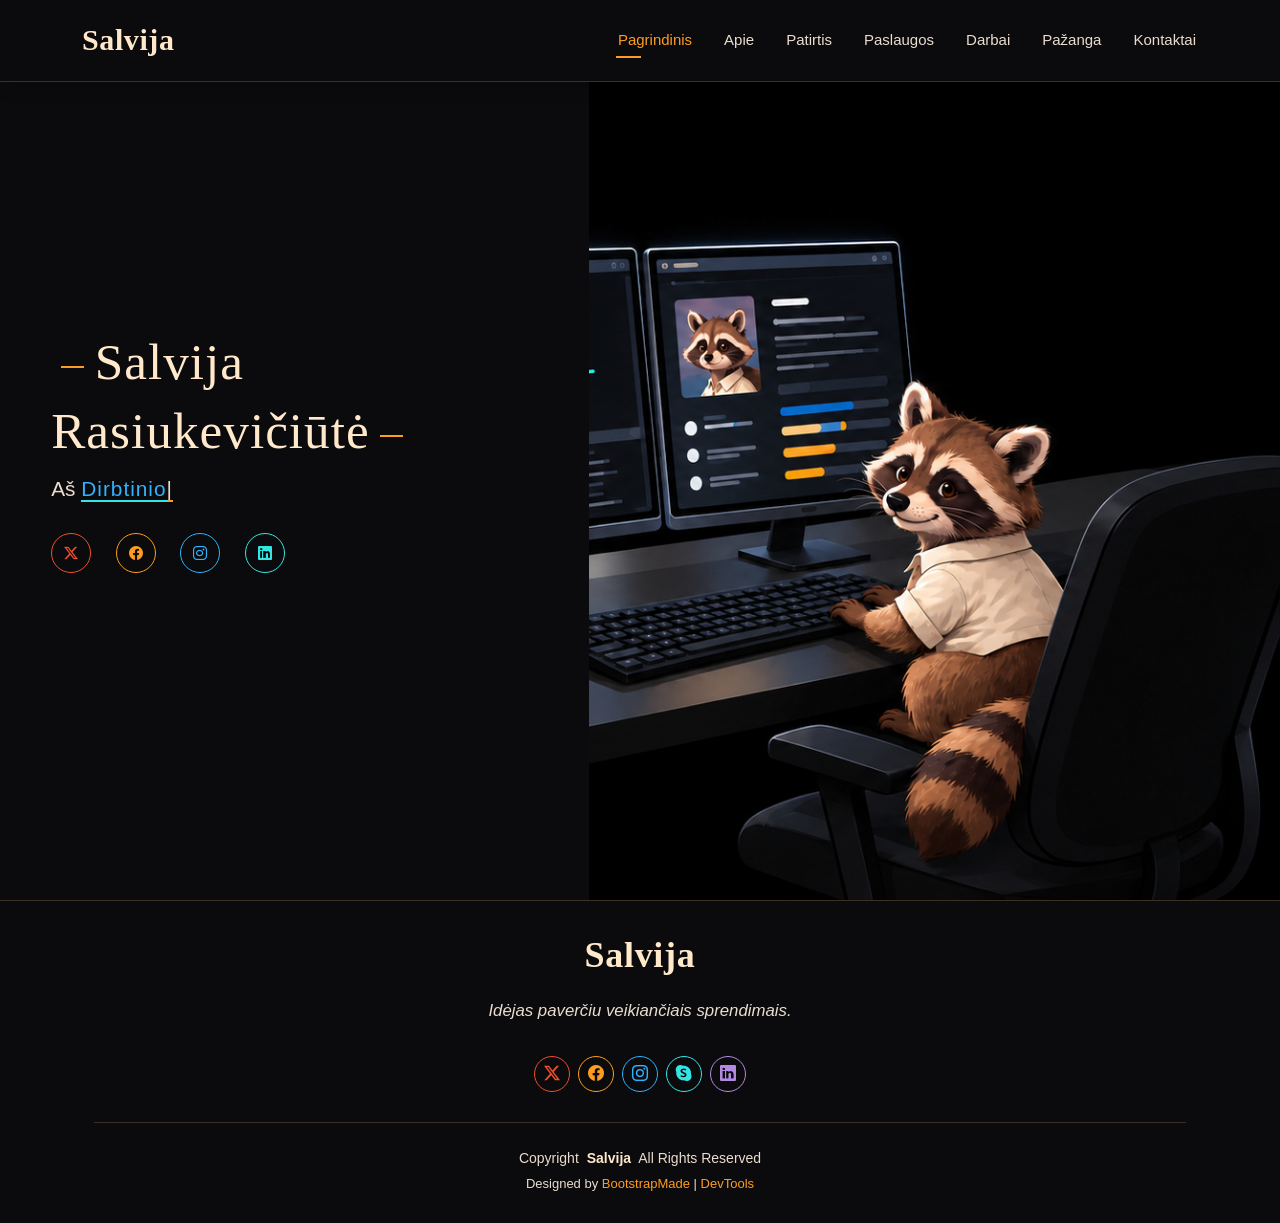
==== commit d964274d: "" ====
--- a/index.html
+++ b/index.html
@@ -27,7 +27,7 @@
 
   <!-- Main CSS File -->
   <link href="assets/css/main.css" rel="stylesheet">
-  <link href="assets/css/custom.css?v=meskenas-2" rel="stylesheet">
+  <link href="assets/css/custom.css?v=gradient-9s" rel="stylesheet">
 
   <!-- =======================================================
   * Template Name: Personal
--- a/assets/css/custom.css
+++ b/assets/css/custom.css
@@ -283,13 +283,15 @@
 
 /* Papildoma: judantis paslaugų bloko fonas */
 #services > .container {
-  background: linear-gradient(120deg, #0b0b0d 0%, #0b1722 35%, #152936 55%, #0d121a 75%, #0b0b0d 100%);
-  background-size: 200% 100%;
-  animation: service-gradient 12s ease-in-out infinite alternate;
+  border: 1px solid transparent;
+  background: linear-gradient(120deg, #0b0b0d, #11100e, #0b0e12) padding-box,
+              linear-gradient(120deg, var(--orange), var(--blue), var(--aqua), var(--violet)) border-box;
+  background-size: 200% 100%, 300% 100%;
+  animation: service-gradient 9s ease-in-out infinite alternate;
 }
 @keyframes service-gradient {
-  from { background-position: 0% 50%; }
-  to   { background-position: 100% 50%; }
+  from { background-position: 0% 50%, 0% 50%; }
+  to   { background-position: 100% 50%, 100% 50%; }
 }
 
 /* Papildoma: apskritimas ir rombas prie aprašymo */
@@ -340,7 +342,7 @@
 
 /* LD12: įgūdžių lenta */
 .progress-profile, .skill-column, .achievement { background: var(--surface-color); border: 1px solid var(--panel-border); border-radius: 10px; padding: 24px; }
-.progress-profile { border-color: var(--divider-color); display: flex; gap: 28px; align-items: center; }
+.progress-profile { border-color: var(--orange); display: flex; gap: 28px; align-items: center; }
 .progress-details { flex: 1; }
 .progress-details p { margin: 8px 0; }
 #xp-total { color: var(--gold); font-size: 1.3rem; }
@@ -351,9 +353,9 @@
 .board-heading { margin: 36px 0 22px; }
 #skill-board, .achievements { display: grid; grid-template-columns: repeat(3, minmax(0, 1fr)); gap: 20px; }
 .skill-column { padding: 18px; overflow: visible; }
-.skill-column:nth-child(1) { border-top: 2px solid var(--gold); }
-.skill-column:nth-child(2) { border-top: 2px solid var(--gold); }
-.skill-column:nth-child(3) { border-top: 2px solid var(--gold); }
+.skill-column:nth-child(1) { border-color: var(--orange); }
+.skill-column:nth-child(2) { border-color: var(--blue); }
+.skill-column:nth-child(3) { border-color: var(--aqua); }
 .skill-column h3 { font-size: 1.4rem; margin-bottom: 24px; }
 .skill-card { padding: 18px; margin-bottom: 14px; background: var(--surface-color); border: 1px solid var(--panel-border); border-radius: 8px; }
 .skill-card h4 { font-size: 1.1rem; }
@@ -368,19 +370,14 @@
 @media (max-width: 900px) { #skill-board, .achievements { grid-template-columns: 1fr; } }
 @media (max-width: 575px) { .progress-profile { flex-direction: column; align-items: stretch; } .progress-profile img { align-self: center; } }
 
-.progress-profile #level-avatar { width: 160px; height: 160px; object-fit: contain; border-radius: 8px; }
-
-/* Pilno ūgio personažas prie tikro informacijos bloko */
-.about-portrait img { display: block; width: 100%; height: auto; object-fit: contain; }
-@media (min-width: 992px) {
-  .about-intro { --portrait-width: clamp(300px, 28vw, 400px); display: grid; grid-template-columns: calc(var(--portrait-width) * 0.85) minmax(0, 1fr); margin: 0; }
-  .about-intro > .about-portrait { width: auto; padding: 0; position: relative; z-index: 1; }
-  .about-portrait img { width: var(--portrait-width); max-width: none; }
-  .about-intro > .content { width: auto; margin-top: calc(var(--portrait-width) * 0.56); }
-}
+.progress-profile #level-avatar { width: 160px; height: 160px; object-fit: contain; mix-blend-mode: lighten; }
+
+/* Nedidelis gyvūno proporcijų personažas, centruotas šalia teksto */
+.about-intro { display: grid; grid-template-columns: 220px minmax(0, 1fr); align-items: center; margin: 0; }
+.about-intro > .about-portrait { width: auto; padding: 0; position: relative; z-index: 1; }
+.about-portrait img { display: block; width: 260px; max-width: none; height: auto; object-fit: contain; }
+.about-intro > .content { width: auto; margin-top: 0; }
 @media (max-width: 991px) {
-  .about-intro { --portrait-width: min(300px, 80vw); }
-  .about-portrait { position: relative; z-index: 1; }
-  .about-portrait img { width: var(--portrait-width); max-width: none; margin-inline: auto; }
-  .about-intro > .content { margin-top: calc(var(--portrait-width) * -0.94); padding-top: calc(var(--portrait-width) * 1.04); }
-}
+  .about-intro { grid-template-columns: 1fr; gap: 20px; }
+  .about-portrait img { width: 220px; margin-inline: auto; }
+}
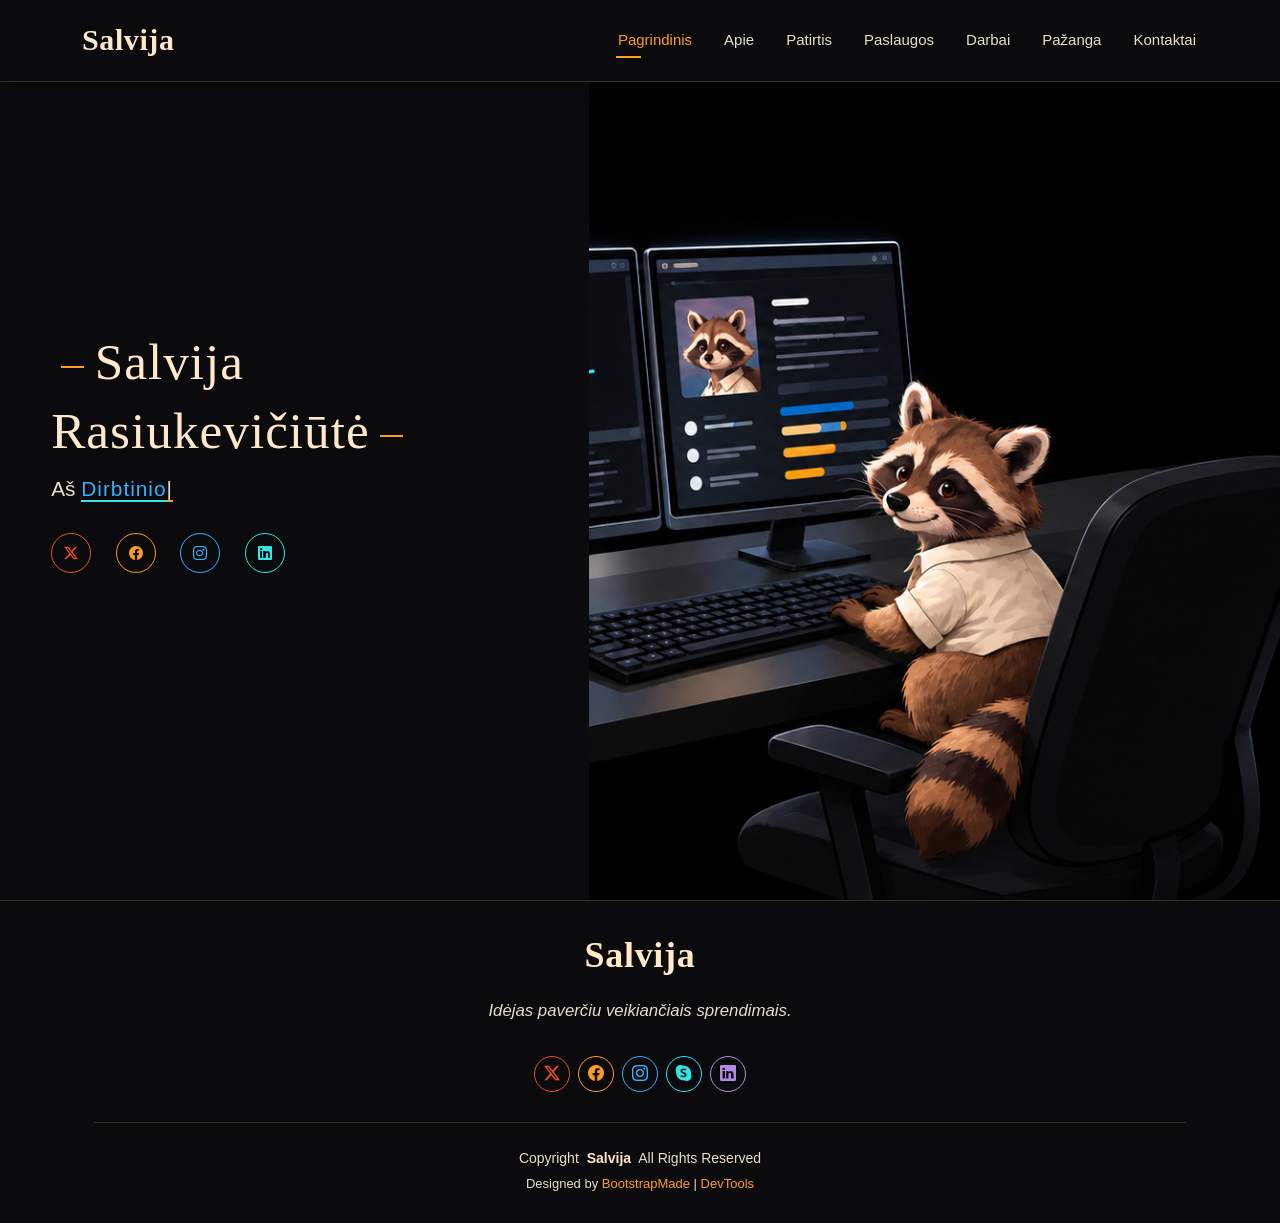
==== commit 82146bc4: "" ====
--- a/index.html
+++ b/index.html
@@ -27,7 +27,7 @@
 
   <!-- Main CSS File -->
   <link href="assets/css/main.css" rel="stylesheet">
-  <link href="assets/css/custom.css?v=gradient-9s" rel="stylesheet">
+  <link href="assets/css/custom.css?v=figuros-2" rel="stylesheet">
 
   <!-- =======================================================
   * Template Name: Personal
--- a/assets/css/custom.css
+++ b/assets/css/custom.css
@@ -304,7 +304,7 @@
   vertical-align: middle;
   background: var(--aqua);
   border-radius: 50%;
-  animation: shape-float 3s ease-in-out infinite alternate;
+  animation: shape-float 1.8s ease-in-out infinite alternate;
 }
 .about .content h2::after {
   background: var(--orange);
@@ -313,8 +313,8 @@
   animation-direction: alternate-reverse;
 }
 @keyframes shape-float {
-  from { transform: translateY(-2px); }
-  to   { transform: translateY(2px); }
+  from { transform: translateY(-6px) scale(0.9); }
+  to   { transform: translateY(6px) scale(1.2); }
 }
 
 @media (prefers-reduced-motion: reduce) {
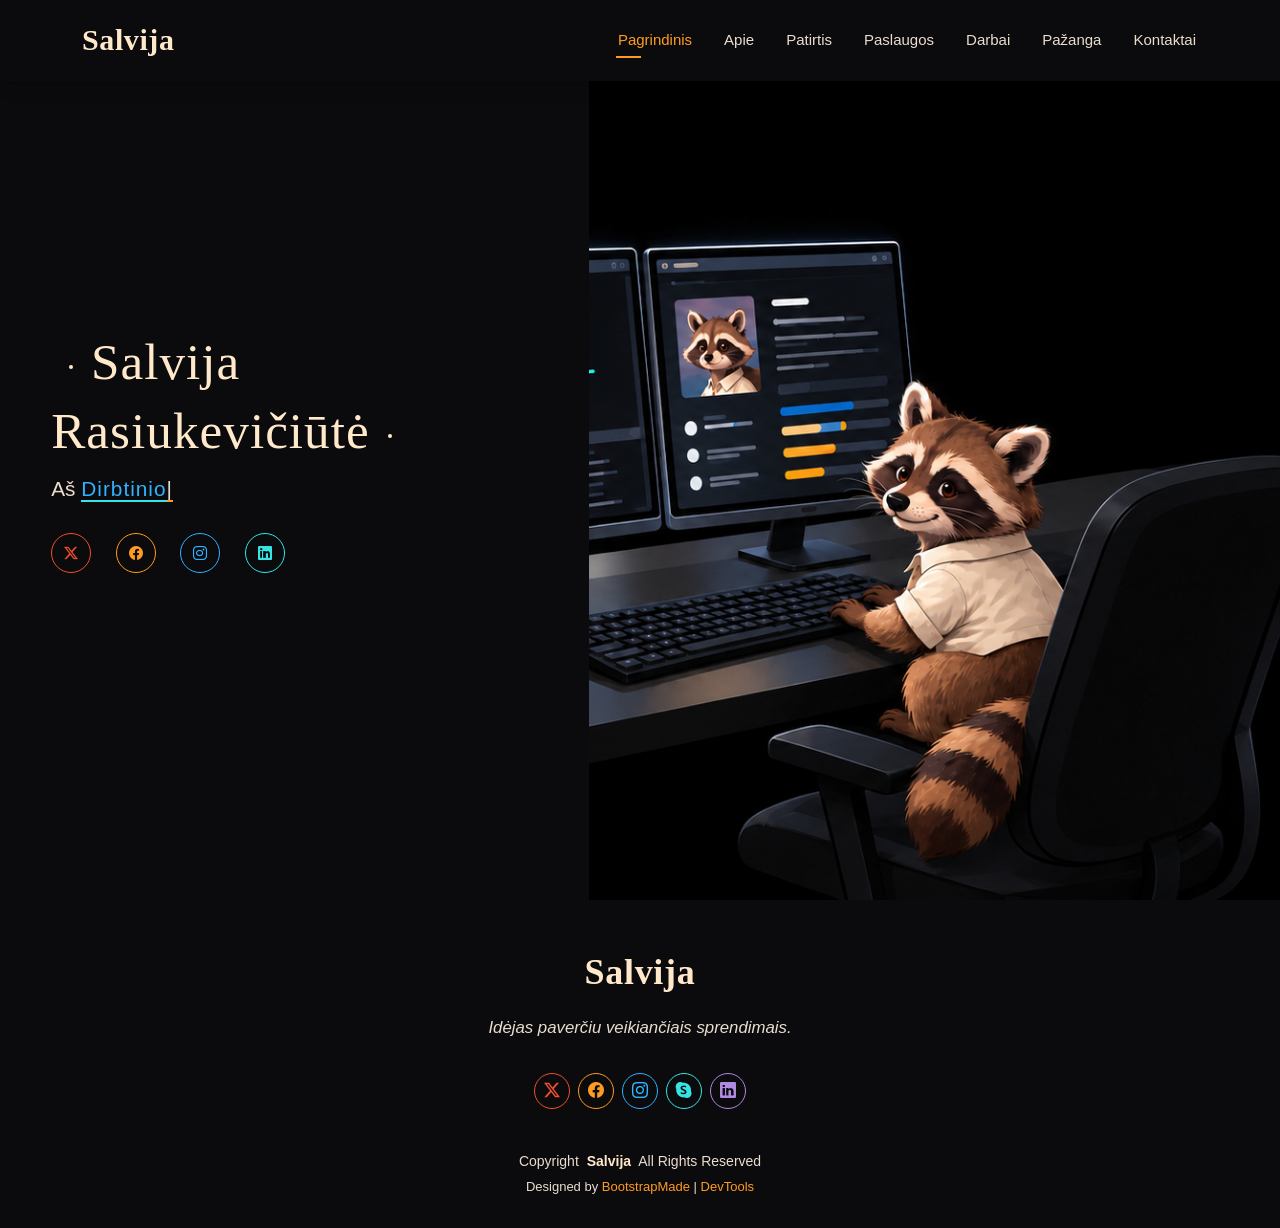
==== commit 3cf3bb92: "" ====
--- a/index.html
+++ b/index.html
@@ -27,7 +27,7 @@
 
   <!-- Main CSS File -->
   <link href="assets/css/main.css" rel="stylesheet">
-  <link href="assets/css/custom.css?v=figuros-2" rel="stylesheet">
+  <link href="assets/css/custom.css?v=ramiau-1" rel="stylesheet">
 
   <!-- =======================================================
   * Template Name: Personal
--- a/assets/css/custom.css
+++ b/assets/css/custom.css
@@ -7,7 +7,6 @@
   --aqua: #33e6e3;
   --violet: #b18ae2;
   --gold: #fdc749;
-  --divider-color: #3c3022;
   --panel-border: #302a24;
   --page-accent: var(--orange);
   --default-font: "Segoe UI", Arial, sans-serif;
@@ -93,7 +92,7 @@
 /* 5. Navigacijos juosta: fonas, krastine, seselis, tarpai */
 .header, .scrolled .header {
   background: #0b0b0d;
-  border-bottom: 1px solid var(--divider-color);
+  border-bottom: 0;
   box-shadow: 0 4px 16px #00000030;
   padding: 14px 0;
 }
@@ -141,10 +140,10 @@
 main :is(.h4, .h5), .section-title h2, .resume .resume-title, .resume .resume-item h4,
 .footer .sitename, .skills .progress .skill { color: var(--heading-color); }
 .glightbox-container .goverlay { background: #0b0b0d; }
-.page-title nav { background: #0b0b0d; border-top: 1px solid var(--divider-color); border-bottom: 1px solid var(--divider-color); }
-.footer { background: #0b0b0d; }
-.footer { border-top: 1px solid var(--divider-color); }
-.footer .copyright { border-top-color: var(--divider-color); }
+.page-title .heading { border-top: 0; }
+.page-title nav { background: #0b0b0d; border: 0; }
+.footer { background: #0b0b0d; border-top: 0; padding: 48px 0 32px; }
+.footer .copyright { border-top: 0; padding-top: 12px; }
 .navmenu a.active, .navmenu a:hover { color: var(--accent-color); }
 .mobile-nav-active .navmenu { background: #0b0b0d; }
 .mobile-nav-active .mobile-nav-toggle { color: var(--heading-color); }
@@ -232,23 +231,24 @@
   .skills .skills-content, .services-page .section > .container { padding: 18px; }
 }
 
-/* LD10: dekoratyviniai antraščių brūkšneliai */
+/* LD10: maži pulsuojantys taškai prie antraščių */
 :is(.page-title .heading h1, .hero h2, .section-title h2, .starter-page-page main h1)::before,
 :is(.page-title .heading h1, .hero h2, .section-title h2, .starter-page-page main h1)::after {
   content: "";
   display: inline-block;
-  width: 0.45em;
-  height: 2px;
-  margin: 0 0.2em;
+  width: 4px;
+  height: 4px;
+  margin: 0 0.35em;
   vertical-align: middle;
-  background: var(--page-accent);
+  border-radius: 50%;
+  background: var(--heading-color);
   animation: heading-pulse 4s ease-in-out infinite;
 }
 @keyframes heading-pulse {
-  0%   { transform: scaleX(0.6); opacity: 0.55; }
-  30%  { transform: scaleX(1);   opacity: 1; }
-  60%  { transform: scaleX(0.8); opacity: 0.75; }
-  100% { transform: scaleX(0.6); opacity: 0.55; }
+  0%   { transform: scale(0.75); opacity: 0.6; }
+  30%  { transform: scale(1);    opacity: 1; }
+  60%  { transform: scale(0.9);  opacity: 0.8; }
+  100% { transform: scale(0.75); opacity: 0.6; }
 }
 
 /* Tamsūs vietinių medijų valdikliai */
@@ -342,7 +342,7 @@
 
 /* LD12: įgūdžių lenta */
 .progress-profile, .skill-column, .achievement { background: var(--surface-color); border: 1px solid var(--panel-border); border-radius: 10px; padding: 24px; }
-.progress-profile { border-color: var(--orange); display: flex; gap: 28px; align-items: center; }
+.progress-profile { border-color: var(--violet); display: flex; gap: 28px; align-items: center; }
 .progress-details { flex: 1; }
 .progress-details p { margin: 8px 0; }
 #xp-total { color: var(--gold); font-size: 1.3rem; }
@@ -353,24 +353,34 @@
 .board-heading { margin: 36px 0 22px; }
 #skill-board, .achievements { display: grid; grid-template-columns: repeat(3, minmax(0, 1fr)); gap: 20px; }
 .skill-column { padding: 18px; overflow: visible; }
-.skill-column:nth-child(1) { border-color: var(--orange); }
+.skill-column:nth-child(1) { border-color: var(--red); }
 .skill-column:nth-child(2) { border-color: var(--blue); }
 .skill-column:nth-child(3) { border-color: var(--aqua); }
 .skill-column h3 { font-size: 1.4rem; margin-bottom: 24px; }
-.skill-card { padding: 18px; margin-bottom: 14px; background: var(--surface-color); border: 1px solid var(--panel-border); border-radius: 8px; }
+.skill-card { padding: 18px; margin-bottom: 14px; background: var(--surface-color); border: 1px solid var(--card-accent); border-top: 2px solid var(--card-accent); border-radius: 8px; }
+/* Kiekvieno įgūdžio spalva išlieka ir perkėlus kortelę. */
+.skill-card[data-color="0"] { --card-accent: var(--orange); }
+.skill-card[data-color="1"] { --card-accent: var(--blue); }
+.skill-card[data-color="2"] { --card-accent: var(--violet); }
+.skill-card[data-color="3"] { --card-accent: var(--red); }
+.skill-card[data-color="4"] { --card-accent: var(--gold); }
+.skill-card[data-color="5"] { --card-accent: var(--aqua); }
+.skill-card[data-color="6"] { --card-accent: #ecaf80; }
+.skill-card[data-color="7"] { --card-accent: #5c85db; }
 .skill-card h4 { font-size: 1.1rem; }
-.skill-card p { margin-bottom: 12px; color: var(--gold); }
+.skill-card p { margin-bottom: 12px; color: var(--card-accent); }
 .skill-card select { width: 100%; background: var(--surface-color); color: #ffe9ca; border: 1px solid var(--panel-border); }
-.skill-card select:focus { outline: 2px solid var(--blue); }
+.skill-card select:focus { outline: 2px solid var(--card-accent); }
+.achievement { --card-accent: var(--gold); border-color: var(--card-accent); border-top: 2px solid var(--card-accent); }
 .achievement h3 { font-size: 1.3rem; }
 .achievement span { color: #b4c5cf; }
-.achievement.unlocked { border-color: var(--aqua); }
-.achievement.unlocked span { color: var(--aqua); }
+.achievement.unlocked { border-color: var(--card-accent); }
+.achievement.unlocked span { color: var(--card-accent); }
 .avatar-credit { margin-top: 28px; font-size: 0.9rem; }
 @media (max-width: 900px) { #skill-board, .achievements { grid-template-columns: 1fr; } }
 @media (max-width: 575px) { .progress-profile { flex-direction: column; align-items: stretch; } .progress-profile img { align-self: center; } }
 
-.progress-profile #level-avatar { width: 160px; height: 160px; object-fit: contain; mix-blend-mode: lighten; }
+.progress-profile #level-avatar { width: 160px; height: 160px; object-fit: contain; }
 
 /* Nedidelis gyvūno proporcijų personažas, centruotas šalia teksto */
 .about-intro { display: grid; grid-template-columns: 220px minmax(0, 1fr); align-items: center; margin: 0; }
@@ -381,3 +391,15 @@
   .about-intro { grid-template-columns: 1fr; gap: 20px; }
   .about-portrait img { width: 220px; margin-inline: auto; }
 }
+
+/* Ryškesnis judantis apvadas pagrindiniams informacijos blokams */
+.about .content, .contact .php-email-form, .progress-profile {
+  border: 3px solid transparent;
+  background: linear-gradient(var(--surface-color), var(--surface-color)) padding-box,
+              linear-gradient(115deg, var(--red), var(--orange), var(--aqua), var(--blue), var(--violet), var(--red)) border-box;
+  background-size: 100% 100%, 300% 100%;
+  animation: service-gradient 5s ease-in-out infinite alternate;
+}
+@media (prefers-reduced-motion: reduce) {
+  .about .content, .contact .php-email-form, .progress-profile { animation: none; }
+}
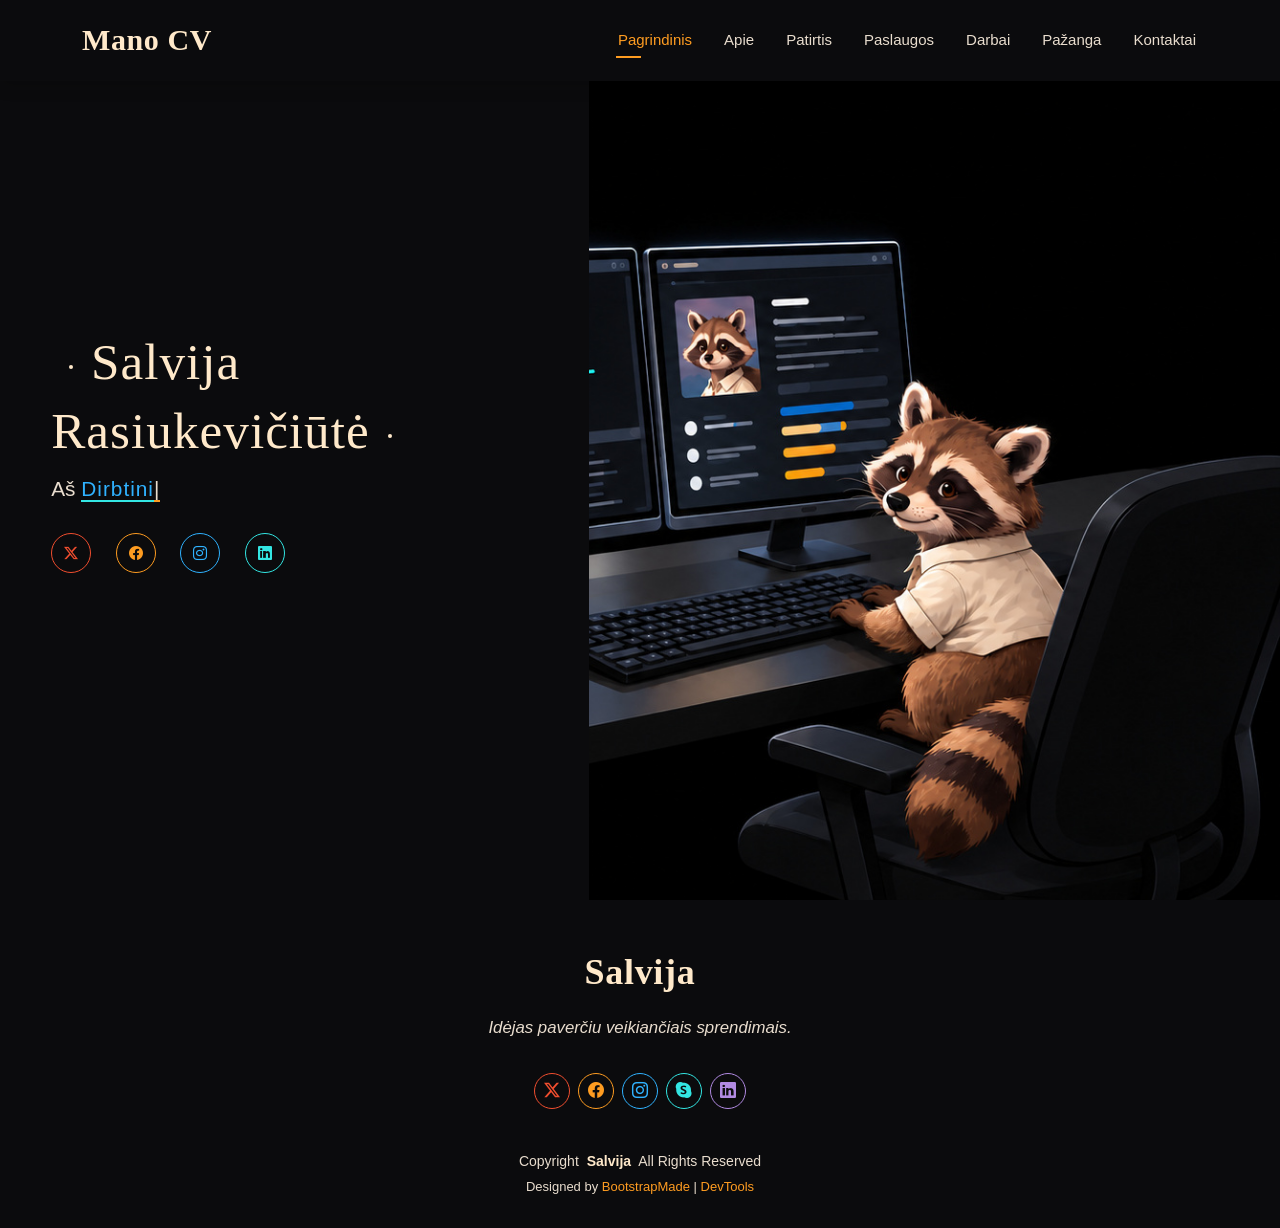
==== commit 7846e04e: "" ====
--- a/index.html
+++ b/index.html
@@ -46,7 +46,7 @@
       <a href="index.html" class="logo d-flex align-items-center">
         <!-- Uncomment the line below if you also wish to use an image logo -->
         <!-- <img src="assets/img/logo.webp" alt=""> -->
-        <h1 class="sitename">Salvija</h1>
+        <h1 class="sitename">Mano CV</h1>
       </a>
 
       <nav id="navmenu" class="navmenu">
--- a/assets/css/custom.css
+++ b/assets/css/custom.css
@@ -343,10 +343,16 @@
 /* LD12: įgūdžių lenta */
 .progress-profile, .skill-column, .achievement { background: var(--surface-color); border: 1px solid var(--panel-border); border-radius: 10px; padding: 24px; }
 .progress-profile { border-color: var(--violet); display: flex; gap: 28px; align-items: center; }
-.progress-details { flex: 1; }
-.progress-details p { margin: 8px 0; }
-#xp-total { color: var(--gold); font-size: 1.3rem; }
-#xp-bar { display: block; width: 100%; height: 16px; margin: 12px 0; accent-color: var(--aqua); border: 0; border-radius: 8px; overflow: hidden; background: #08090b; }
+.progress-details { flex: 1; min-width: 0; font-variant-numeric: tabular-nums; }
+.profile-heading { display: flex; flex-wrap: wrap; align-items: baseline; justify-content: space-between; gap: 8px 22px; margin-bottom: 20px; }
+.progress-details .profile-caption { margin: 0 0 4px; color: #c6bda9; font-size: .75rem; font-weight: 600; letter-spacing: .09em; text-transform: uppercase; }
+.progress-details #rank { margin: 0; font-size: clamp(1.6rem, 3vw, 2.25rem); font-weight: 500; line-height: 1.15; }
+#xp-total { align-self: flex-end; margin: 0; color: #efe7d8; white-space: nowrap; line-height: 1.15; }
+#xp-number { font-size: 1.65rem; font-weight: 600; }
+#xp-total span { font-size: .8rem; color: #c6bda9; letter-spacing: .04em; }
+#xp-description { color: #e5e0d7; font-size: .9375rem; }
+#xp-bar { display: block; width: 100%; height: 7px; margin: 8px 0 14px; accent-color: var(--aqua); border: 0; border-radius: 8px; overflow: hidden; background: #08090b; }
+#skill-statistics { margin: 0; color: #bbb8b2; font-size: .875rem; }
 #xp-bar::-webkit-progress-bar { background: #08090b; }
 #xp-bar::-webkit-progress-value { background: var(--aqua); }
 #xp-bar::-moz-progress-bar { background: var(--aqua); }
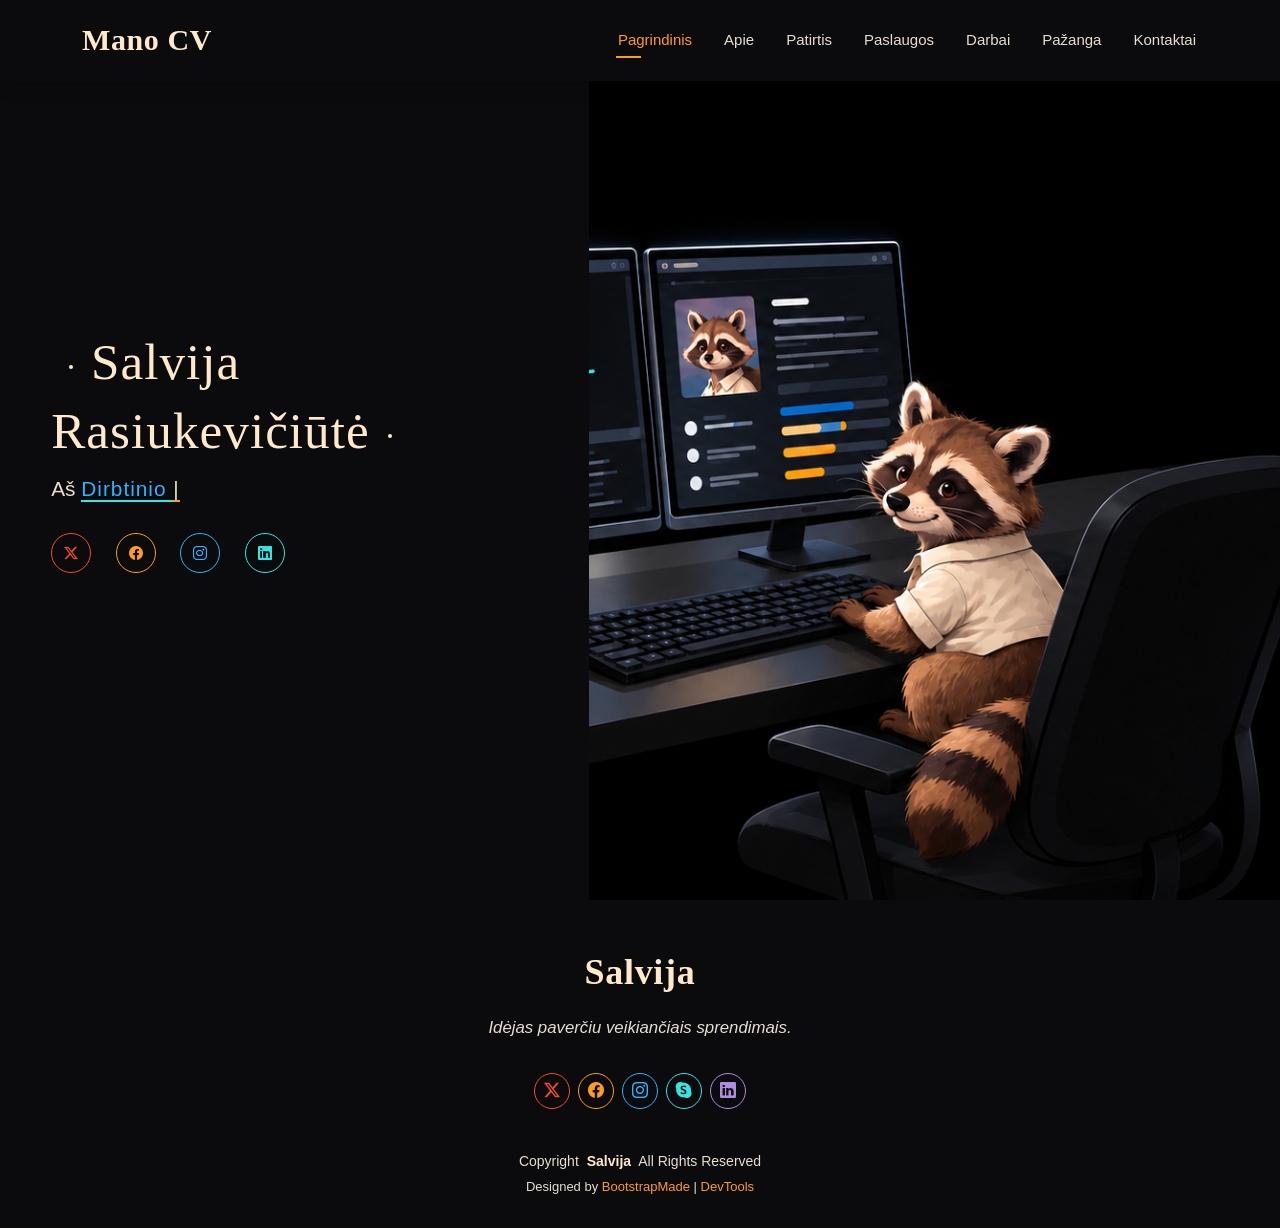
==== commit d3acf130: "" ====
--- a/index.html
+++ b/index.html
@@ -7,25 +7,20 @@
   <title>Mano CV | Salvija Rasiukevičiūtė</title>
   <meta name="author" content="Salvija Rasiukevičiūtė">
   <meta name="description" content="Salvija Rasiukevičiūtė CV puslapis">
-  <meta name="keywords" content="">
 
-  <!-- Favicons -->
   <link href="assets/img/favicon.png?v=2" rel="icon">
   <link href="assets/img/apple-touch-icon.png" rel="apple-touch-icon">
 
-  <!-- Fonts -->
   <link href="https://fonts.googleapis.com" rel="preconnect">
   <link href="https://fonts.gstatic.com" rel="preconnect" crossorigin>
   <link href="https://fonts.googleapis.com/css2?family=Roboto:ital,wght@0,100;0,300;0,400;0,500;0,700;0,900;1,100;1,300;1,400;1,500;1,700;1,900&family=Poppins:ital,wght@0,100;0,200;0,300;0,400;0,500;0,600;0,700;0,800;0,900;1,100;1,200;1,300;1,400;1,500;1,600;1,700;1,800;1,900&family=Raleway:ital,wght@0,100;0,200;0,300;0,400;0,500;0,600;0,700;0,800;0,900;1,100;1,200;1,300;1,400;1,500;1,600;1,700;1,800;1,900&display=swap" rel="stylesheet">
 
-  <!-- Vendor CSS Files -->
   <link href="assets/vendor/bootstrap/css/bootstrap.min.css" rel="stylesheet">
   <link href="assets/vendor/bootstrap-icons/bootstrap-icons.css" rel="stylesheet">
   <link href="assets/vendor/aos/aos.css" rel="stylesheet">
   <link href="assets/vendor/swiper/swiper-bundle.min.css" rel="stylesheet">
   <link href="assets/vendor/glightbox/css/glightbox.min.css" rel="stylesheet">
 
-  <!-- Main CSS File -->
   <link href="assets/css/main.css" rel="stylesheet">
   <link href="assets/css/custom.css?v=ramiau-1" rel="stylesheet">
 
@@ -44,8 +39,7 @@
     <div class="container-fluid container-xl position-relative d-flex align-items-center justify-content-between">
 
       <a href="index.html" class="logo d-flex align-items-center">
-        <!-- Uncomment the line below if you also wish to use an image logo -->
-        <!-- <img src="assets/img/logo.webp" alt=""> -->
+
         <h1 class="sitename">Mano CV</h1>
       </a>
 
@@ -67,7 +61,6 @@
 
   <main class="main">
 
-    <!-- Hero Section -->
     <section id="hero" class="hero section dark-background">
 
       <img src="assets/img/hero-bg.jpg" alt="Meškėnas prie kompiuterio su programavimo ir CV langais" data-aos="fade-in">
@@ -83,7 +76,7 @@
         </div>
       </div>
 
-    </section><!-- /Hero Section -->
+    </section>
 
   </main>
 
@@ -103,23 +96,19 @@
           <span>Copyright</span> <strong class="px-1 sitename">Salvija</strong> <span>All Rights Reserved</span>
         </div>
         <div class="credits">
-          <!-- All the links in the footer should remain intact. -->
-          <!-- You can delete the links only if you've purchased the pro version. -->
+
           <!-- Licensing information: https://bootstrapmade.com/license/ -->
-          <!-- Purchase the pro version with working PHP/AJAX contact form: [buy-url] -->
+
           Designed by <a href="https://bootstrapmade.com/">BootstrapMade</a> | <a href="https://bootstrapmade.com/tools/">DevTools</a>
         </div>
       </div>
     </div>
   </footer>
 
-  <!-- Scroll Top -->
   <a href="#" id="scroll-top" class="scroll-top d-flex align-items-center justify-content-center"><i class="bi bi-arrow-up-short"></i></a>
 
-  <!-- Preloader -->
   <div id="preloader"></div>
 
-  <!-- Vendor JS Files -->
   <script src="assets/vendor/bootstrap/js/bootstrap.bundle.min.js"></script>
   <script src="assets/vendor/php-email-form/validate.js"></script>
   <script src="assets/vendor/aos/aos.js"></script>
@@ -131,7 +120,6 @@
   <script src="assets/vendor/imagesloaded/imagesloaded.pkgd.min.js"></script>
   <script src="assets/vendor/isotope-layout/isotope.pkgd.min.js"></script>
 
-  <!-- Main JS File -->
   <script src="assets/js/main.js"></script>
 
 </body>
--- a/assets/css/custom.css
+++ b/assets/css/custom.css
@@ -1,6 +1,5 @@
-/* 1-2. Spalvos ir sriftai */
 :root {
-  /* Nuotraukos spalvos */
+
   --red: #f14e2f;
   --orange: #fe9c21;
   --blue: #30b2ff;
@@ -8,7 +7,6 @@
   --violet: #b18ae2;
   --gold: #fdc749;
   --panel-border: #302a24;
-  --page-accent: var(--orange);
   --default-font: "Segoe UI", Arial, sans-serif;
   --heading-font: Georgia, serif;
   --nav-font: "Segoe UI", Arial, sans-serif;
@@ -52,7 +50,6 @@
 .hero p { font-size: 1.3rem; }
 .contact .info-item p { font-size: 1.05rem; color: var(--default-color); }
 
-/* 3. Mygtukai ir nuorodos */
 .main p a { color: var(--blue); text-decoration: underline; text-underline-offset: 4px; }
 a:hover, .main p a:hover { color: #ffe9ca; }
 a:active { color: var(--red); }
@@ -68,7 +65,6 @@
 .contact .php-email-form button[type=submit]:hover, .scroll-top:hover { background: var(--gold); color: #0b0b0d; }
 .contact .php-email-form button[type=submit]:active, .scroll-top:active { background: var(--red); transform: translateY(2px); }
 
-/* 4. Tarpai ir turinio blokai */
 .about, .resume, .portfolio { padding: 48px 0; margin-bottom: 24px; }
 .about .content, .resume .resume-item, .portfolio figure,
 .skills .skills-content, .services-page .section > .container,
@@ -79,7 +75,7 @@
   border-radius: 10px;
   box-shadow: 0 8px 24px #00000050;
 }
-.about .content { margin-top: 12px; border-top: 2px solid var(--gold); }
+.about .content { margin-top: 12px; }
 .about img, .portfolio img { border-radius: 6px; }
 .resume .resume-item { margin: 0 0 24px 12px; border-left: 2px solid var(--detail); }
 .resume .resume-item:last-child { padding-bottom: 28px; }
@@ -89,17 +85,16 @@
 .services-page .section > .container { width: calc(100% - 24px); }
 .contact .php-email-form { margin-top: 28px; }
 
-/* 5. Navigacijos juosta: fonas, krastine, seselis, tarpai */
 .header, .scrolled .header {
   background: #0b0b0d;
   border-bottom: 0;
   box-shadow: 0 4px 16px #00000030;
   padding: 14px 0;
 }
-/* Progreso juostos: fonas, aukstis, krastine ir apvalumas */
+
 .skills .progress { height: 72px; }
 .skills .progress-bar-wrap { height: 12px; background: #08090b; border: 1px solid var(--panel-border); border-radius: 6px; overflow: hidden; }
-/* Įgūdžių akcentai: kailio varis ir ekrano spalvos */
+
 .skills .progress-bar { height: 10px; background: var(--gold); border-radius: 5px; }
 .skills .col-lg-6:first-child .progress:nth-child(2) .progress-bar { background: var(--blue); }
 .skills .col-lg-6:first-child .progress:nth-child(3) .progress-bar { background: var(--red); }
@@ -107,7 +102,6 @@
 .skills .col-lg-6:last-child .progress:nth-child(2) .progress-bar { background: var(--orange); }
 .skills .col-lg-6:last-child .progress:nth-child(3) .progress-bar { background: var(--violet); }
 
-/* Papildoma 1. Sarasu pseudo-elementai ir skaitiklis */
 #services ul, #services ol { list-style: none; padding-left: 0; }
 #services li { position: relative; padding-left: 28px; margin-bottom: 14px; line-height: 1.75; }
 #services ul > li::before { content: "\2022"; position: absolute; left: 6px; color: var(--orange); }
@@ -127,7 +121,6 @@
 #services ul ul > li::before { content: "\2013"; color: #ffe9ca; }
 #services ul ul > li:last-child { margin-bottom: 0; }
 
-/* Papildoma 2. Lenteles antraste, zebra ir lygiavimas */
 #services .table { --bs-table-bg: var(--surface-color); --bs-table-color: #e9ddce; --bs-table-border-color: var(--panel-border); }
 #services .table th, #services .table td { padding: 16px; text-align: center; vertical-align: middle; }
 #services .table thead th { background: #201b16; color: var(--heading-color); font-weight: 600; }
@@ -135,8 +128,6 @@
 #services .table tbody tr:hover > * { background: #252019; }
 #services .table caption { padding: 12px 0; color: var(--default-color); }
 
-
-/* Viena antraščių spalva, nepermatomi tamsūs paviršiai */
 main :is(.h4, .h5), .section-title h2, .resume .resume-title, .resume .resume-item h4,
 .footer .sitename, .skills .progress .skill { color: var(--heading-color); }
 .glightbox-container .goverlay { background: #0b0b0d; }
@@ -153,7 +144,7 @@
 }
 .contact .php-email-form :is(input, textarea).form-control::placeholder { color: #c1b6ab; }
 .contact .php-email-form .form-control:focus { border-color: var(--aqua); }
-/* Vienodos ryškios spalvos visoms socialinių ikonų grupėms */
+
 .hero .social-links a, .footer .social-links a {
   color: var(--detail);
   background: #0b0b0d;
@@ -164,26 +155,6 @@
   color: #0b0b0d;
 }
 .hero p .typed { color: var(--blue); border-bottom-color: var(--aqua); }
-/* Nepermatoma kortelių paletė – tamsus pagrindas ir vienas ryškus akcentas */
-.about .content, .resume .resume-item, .portfolio figure { background: var(--surface-color); border-color: var(--panel-border); }
-.about .content { border-top-color: var(--orange); }
-.resume .resume-item { border-left-color: var(--detail); }
-.skills .skills-content { border-color: var(--panel-border); }
-.services-page .section > .container { border-color: var(--panel-border); }
-.services-page .section:last-child > .container { border-color: var(--panel-border); }
-.contact .php-email-form { border-color: var(--panel-border); }
-.portfolio .col-lg-4:nth-child(2) figure { border-color: var(--panel-border); }
-.portfolio .col-lg-4:nth-child(3) figure { border-color: var(--panel-border); }
-.resume .col-lg-6:last-child .resume-item { border-left-color: var(--detail); }
-.resume .col-lg-6:first-child .resume-item:last-child { border-left-color: var(--detail); }
-.skills .skills-content, .resume .col-lg-6:last-child .resume-item,
-.services-page .section > .container { background-color: var(--surface-color); }
-.portfolio .col-lg-4:nth-child(2) figure { background: var(--surface-color); border-top-color: var(--blue); }
-.portfolio .col-lg-4:nth-child(3) figure { background: var(--surface-color); border-top-color: var(--violet); }
-.portfolio figure { border-top-color: var(--red); }
-.contact .php-email-form { background: var(--surface-color); }
-.resume .col-lg-6:first-child .resume-item:last-child { background: var(--surface-color); }
-.services-page .section:last-child > .container { background: var(--surface-color); }
 .glightbox-clean .gslide-description { background: var(--surface-color); }
 .glightbox-clean .gslide-description .gslide-title { color: var(--heading-color); }
 .contact .col-md-6:nth-child(1) { --detail: var(--orange); }
@@ -204,17 +175,14 @@
 .contact .info-item .social-links a:nth-child(4) { --detail: var(--aqua); }
 .hero .social-links a:nth-child(5), .footer .social-links a:nth-child(5),
 .contact .info-item .social-links a:nth-child(5) { --detail: var(--violet); }
-/* Kiekvienas patirties įrašas turi vieną atskirą akcentą */
+
 .resume .col-lg-6:first-child .resume-item { --detail: var(--red); }
 .resume .col-lg-6:first-child .resume-item:last-child { --detail: var(--violet); }
 .resume .col-lg-6:last-child .resume-item { --detail: var(--blue); }
 .resume .col-lg-6:last-child .resume-item:last-child { --detail: var(--aqua); }
-.resume .col-lg-6 .resume-item { border-left-color: var(--detail); }
 .resume .resume-item::before { border-color: var(--detail); }
-.portfolio figure { border-top-width: 2px; }
 .hero .social-links a:focus-visible, .footer .social-links a:focus-visible { outline-color: var(--detail); }
 
-/* Vardas ant juodo fono, nuotrauka šalia jo */
 .hero { justify-content: flex-start; }
 .hero img { left: auto; right: 0; width: 54%; object-position: right center; }
 .hero .container { width: 46%; margin: 0; padding-inline: clamp(20px, 4vw, 72px); }
@@ -222,16 +190,12 @@
   .hero { flex-direction: column; align-items: stretch; justify-content: center; padding: 88px 0 24px; min-height: auto; }
   .hero .container { width: 100%; padding-block: 16px 28px; }
   .hero img { position: static; order: 1; width: 100%; height: auto; }
-}
-
-@media (max-width: 767px) {
   .hero h2, .page-title .heading h1 { font-size: 2rem; }
   .about, .resume, .portfolio { padding: 28px 0; }
   .about .content, .resume .resume-item, .portfolio figure,
   .skills .skills-content, .services-page .section > .container { padding: 18px; }
 }
 
-/* LD10: maži pulsuojantys taškai prie antraščių */
 :is(.page-title .heading h1, .hero h2, .section-title h2, .starter-page-page main h1)::before,
 :is(.page-title .heading h1, .hero h2, .section-title h2, .starter-page-page main h1)::after {
   content: "";
@@ -251,11 +215,9 @@
   100% { transform: scale(0.75); opacity: 0.6; }
 }
 
-/* Tamsūs vietinių medijų valdikliai */
 .services-page audio, .services-page video { color-scheme: dark; background: #0b0b0d; }
 .services-page audio::-webkit-media-controls-panel { background: var(--surface-color); }
 
-/* Pagrindinio puslapio socialinės ikonos */
 .hero .social-links a:is(:hover, :focus-visible) i {
   display: inline-block;
   animation: icon-lift 0.5s ease-in-out;
@@ -264,7 +226,6 @@
   50% { transform: translateY(-3px); }
 }
 
-/* Paslaugos: dekoratyvinis krovimo žiedas */
 #services > .container > h2::after {
   content: "";
   display: inline-block;
@@ -281,7 +242,6 @@
   to { transform: rotate(360deg); }
 }
 
-/* Papildoma: judantis paslaugų bloko fonas */
 #services > .container {
   border: 1px solid transparent;
   background: linear-gradient(120deg, #0b0b0d, #11100e, #0b0e12) padding-box,
@@ -294,7 +254,6 @@
   to   { background-position: 100% 50%, 100% 50%; }
 }
 
-/* Papildoma: apskritimas ir rombas prie aprašymo */
 .about .content h2::before, .about .content h2::after {
   content: "";
   display: inline-block;
@@ -327,7 +286,6 @@
   }
 }
 
-/* LD11: forma ir jos rezultatai */
 .contact .php-email-form input.form-control { border-radius: 6px; padding: 10px 15px; font-size: 1rem; }
 .contact .php-email-form label { display: block; margin-bottom: 8px; }
 .contact .php-email-form .field-error { display: block; min-height: 22px; margin-top: 5px; color: #ff977e; }
@@ -340,9 +298,8 @@
 #form-result p { margin-bottom: 8px; }
 .rating-average { color: var(--aqua); }
 
-/* LD12: įgūdžių lenta */
 .progress-profile, .skill-column, .achievement { background: var(--surface-color); border: 1px solid var(--panel-border); border-radius: 10px; padding: 24px; }
-.progress-profile { border-color: var(--violet); display: flex; gap: 28px; align-items: center; }
+.progress-profile { display: flex; gap: 28px; align-items: center; }
 .progress-details { flex: 1; min-width: 0; font-variant-numeric: tabular-nums; }
 .profile-heading { display: flex; flex-wrap: wrap; align-items: baseline; justify-content: space-between; gap: 8px 22px; margin-bottom: 20px; }
 .progress-details .profile-caption { margin: 0 0 4px; color: #c6bda9; font-size: .75rem; font-weight: 600; letter-spacing: .09em; text-transform: uppercase; }
@@ -364,7 +321,7 @@
 .skill-column:nth-child(3) { border-color: var(--aqua); }
 .skill-column h3 { font-size: 1.4rem; margin-bottom: 24px; }
 .skill-card { padding: 18px; margin-bottom: 14px; background: var(--surface-color); border: 1px solid var(--card-accent); border-top: 2px solid var(--card-accent); border-radius: 8px; }
-/* Kiekvieno įgūdžio spalva išlieka ir perkėlus kortelę. */
+
 .skill-card[data-color="0"] { --card-accent: var(--orange); }
 .skill-card[data-color="1"] { --card-accent: var(--blue); }
 .skill-card[data-color="2"] { --card-accent: var(--violet); }
@@ -380,15 +337,12 @@
 .achievement { --card-accent: var(--gold); border-color: var(--card-accent); border-top: 2px solid var(--card-accent); }
 .achievement h3 { font-size: 1.3rem; }
 .achievement span { color: #b4c5cf; }
-.achievement.unlocked { border-color: var(--card-accent); }
 .achievement.unlocked span { color: var(--card-accent); }
-.avatar-credit { margin-top: 28px; font-size: 0.9rem; }
 @media (max-width: 900px) { #skill-board, .achievements { grid-template-columns: 1fr; } }
 @media (max-width: 575px) { .progress-profile { flex-direction: column; align-items: stretch; } .progress-profile img { align-self: center; } }
 
 .progress-profile #level-avatar { width: 160px; height: 160px; object-fit: contain; }
 
-/* Nedidelis gyvūno proporcijų personažas, centruotas šalia teksto */
 .about-intro { display: grid; grid-template-columns: 220px minmax(0, 1fr); align-items: center; margin: 0; }
 .about-intro > .about-portrait { width: auto; padding: 0; position: relative; z-index: 1; }
 .about-portrait img { display: block; width: 260px; max-width: none; height: auto; object-fit: contain; }
@@ -398,7 +352,6 @@
   .about-portrait img { width: 220px; margin-inline: auto; }
 }
 
-/* Ryškesnis judantis apvadas pagrindiniams informacijos blokams */
 .about .content, .contact .php-email-form, .progress-profile {
   border: 3px solid transparent;
   background: linear-gradient(var(--surface-color), var(--surface-color)) padding-box,
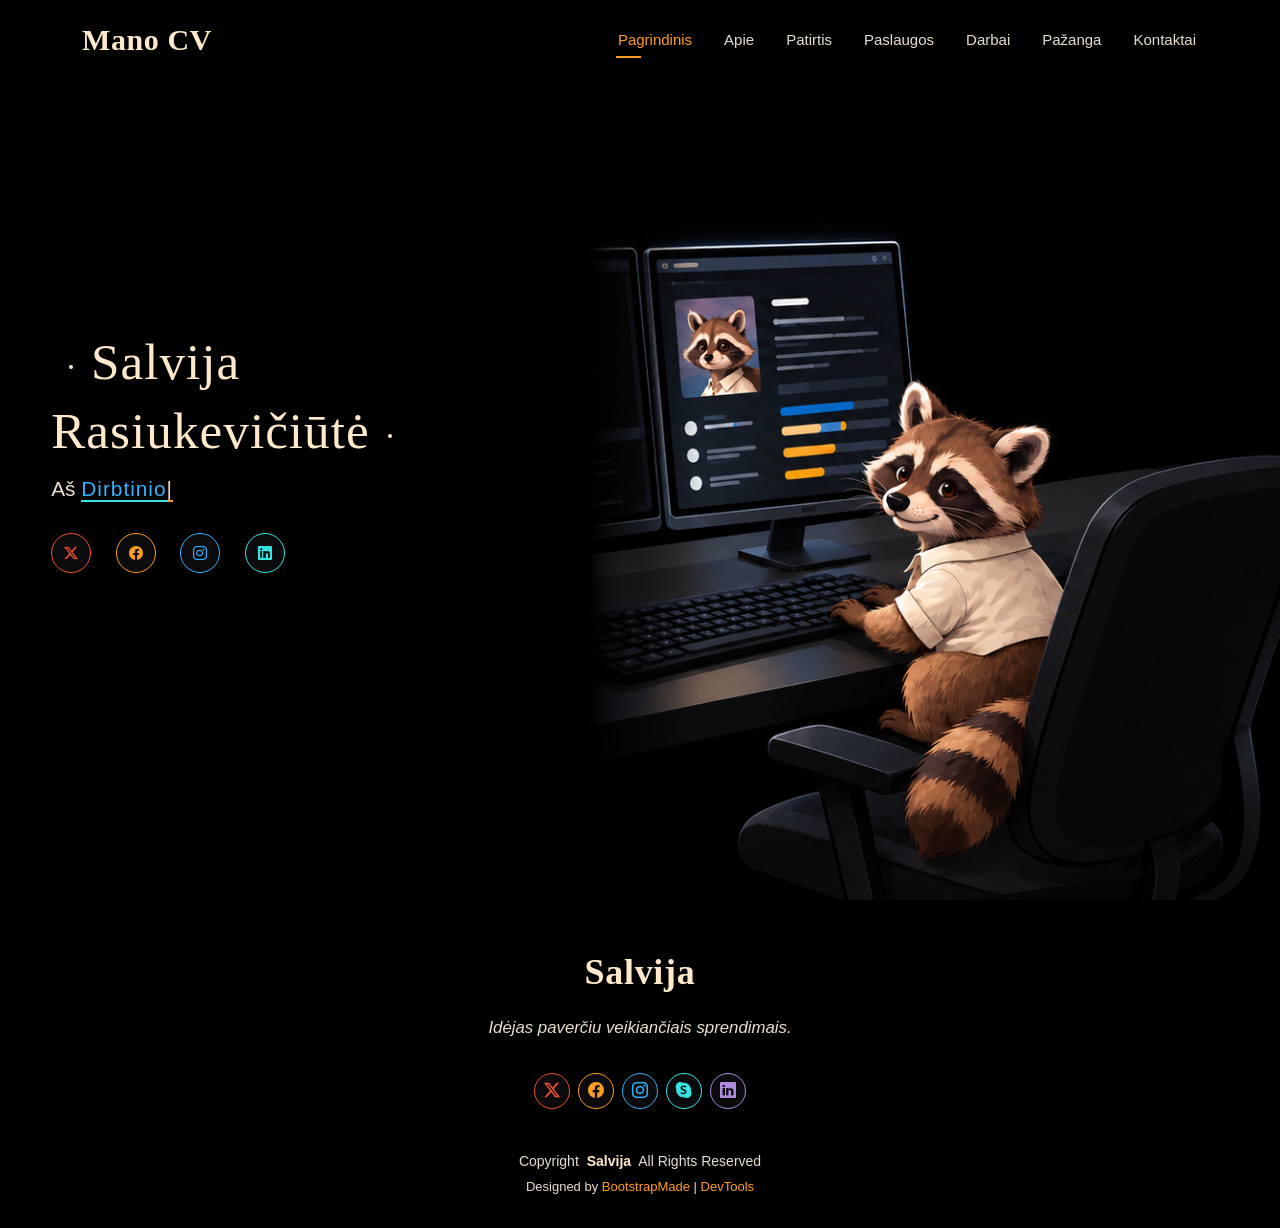
==== commit 8322d2b8: "" ====
--- a/index.html
+++ b/index.html
@@ -22,7 +22,7 @@
   <link href="assets/vendor/glightbox/css/glightbox.min.css" rel="stylesheet">
 
   <link href="assets/css/main.css" rel="stylesheet">
-  <link href="assets/css/custom.css?v=ramiau-1" rel="stylesheet">
+  <link href="assets/css/custom.css?v=hero-1" rel="stylesheet">
 
   <!-- =======================================================
   * Template Name: Personal
--- a/assets/css/custom.css
+++ b/assets/css/custom.css
@@ -183,13 +183,15 @@
 .resume .resume-item::before { border-color: var(--detail); }
 .hero .social-links a:focus-visible, .footer .social-links a:focus-visible { outline-color: var(--detail); }
 
-.hero { justify-content: flex-start; }
-.hero img { left: auto; right: 0; width: 54%; object-position: right center; }
+.index-page .header { background: rgb(0 0 0 / 88%); }
+.index-page .footer { background: #000; }
+.hero { justify-content: flex-start; background: #000; }
+.hero img { left: auto; right: 0; width: 54%; object-position: right center; mask-image: linear-gradient(to right, transparent, #000 16%); }
 .hero .container { width: 46%; margin: 0; padding-inline: clamp(20px, 4vw, 72px); }
 @media (max-width: 767px) {
   .hero { flex-direction: column; align-items: stretch; justify-content: center; padding: 88px 0 24px; min-height: auto; }
   .hero .container { width: 100%; padding-block: 16px 28px; }
-  .hero img { position: static; order: 1; width: 100%; height: auto; }
+  .hero img { position: static; order: 1; width: 100%; height: auto; mask-image: linear-gradient(to bottom, transparent, #000 9%, #000 94%, transparent); }
   .hero h2, .page-title .heading h1 { font-size: 2rem; }
   .about, .resume, .portfolio { padding: 28px 0; }
   .about .content, .resume .resume-item, .portfolio figure,
@@ -300,19 +302,17 @@
 
 .progress-profile, .skill-column, .achievement { background: var(--surface-color); border: 1px solid var(--panel-border); border-radius: 10px; padding: 24px; }
 .progress-profile { display: flex; gap: 28px; align-items: center; }
-.progress-details { flex: 1; min-width: 0; font-variant-numeric: tabular-nums; }
-.profile-heading { display: flex; flex-wrap: wrap; align-items: baseline; justify-content: space-between; gap: 8px 22px; margin-bottom: 20px; }
-.progress-details .profile-caption { margin: 0 0 4px; color: #c6bda9; font-size: .75rem; font-weight: 600; letter-spacing: .09em; text-transform: uppercase; }
-.progress-details #rank { margin: 0; font-size: clamp(1.6rem, 3vw, 2.25rem); font-weight: 500; line-height: 1.15; }
-#xp-total { align-self: flex-end; margin: 0; color: #efe7d8; white-space: nowrap; line-height: 1.15; }
-#xp-number { font-size: 1.65rem; font-weight: 600; }
-#xp-total span { font-size: .8rem; color: #c6bda9; letter-spacing: .04em; }
-#xp-description { color: #e5e0d7; font-size: .9375rem; }
-#xp-bar { display: block; width: 100%; height: 7px; margin: 8px 0 14px; accent-color: var(--aqua); border: 0; border-radius: 8px; overflow: hidden; background: #08090b; }
-#skill-statistics { margin: 0; color: #bbb8b2; font-size: .875rem; }
-#xp-bar::-webkit-progress-bar { background: #08090b; }
-#xp-bar::-webkit-progress-value { background: var(--aqua); }
-#xp-bar::-moz-progress-bar { background: var(--aqua); }
+.rank-portrait { display: grid; justify-items: center; gap: .25rem; }
+.rank-mark { margin: 0; color: #d4b990; font-size: .875rem; }
+.progress-details { flex: 1; min-width: 0; }
+.rank-heading { display: flex; flex-wrap: wrap; justify-content: space-between; align-items: baseline; gap: .25rem 1rem; }
+.rank-heading h2 { margin: 0; }
+#xp-total { margin: 0; padding: .12rem .7rem; border: 1px solid #4c4232; border-radius: 2rem; color: var(--heading-color); font-variant-numeric: tabular-nums; }
+#xp-bar { display: block; width: 100%; height: 4px; margin: .85rem 0 .65rem; appearance: none; border: 0; border-radius: 2px; overflow: hidden; background: #302c27; }
+#xp-bar::-webkit-progress-bar { background: #302c27; }
+#xp-bar::-webkit-progress-value { background: #d4b990; }
+#xp-bar::-moz-progress-bar { background: #d4b990; }
+#skill-statistics { margin: 0; font-size: .85rem; color: #c2bbb0; }
 .board-heading { margin: 36px 0 22px; }
 #skill-board, .achievements { display: grid; grid-template-columns: repeat(3, minmax(0, 1fr)); gap: 20px; }
 .skill-column { padding: 18px; overflow: visible; }
